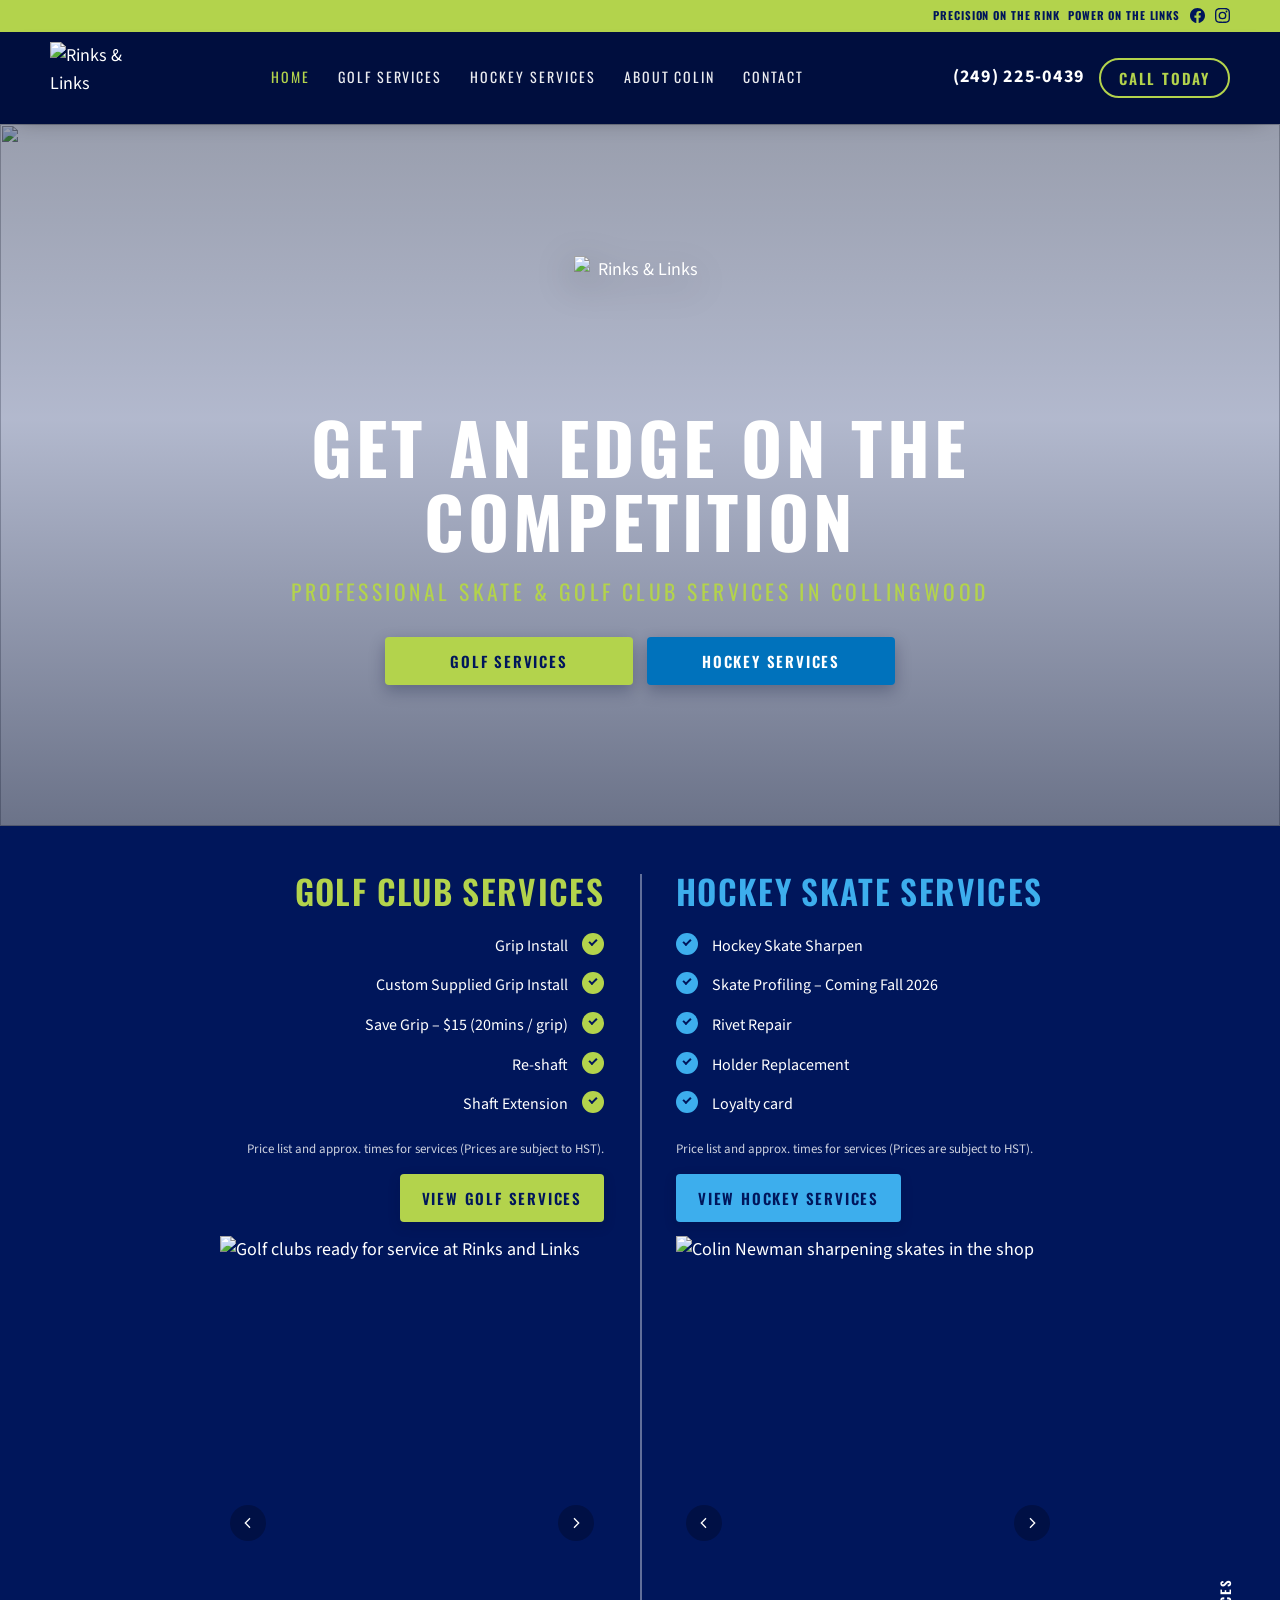
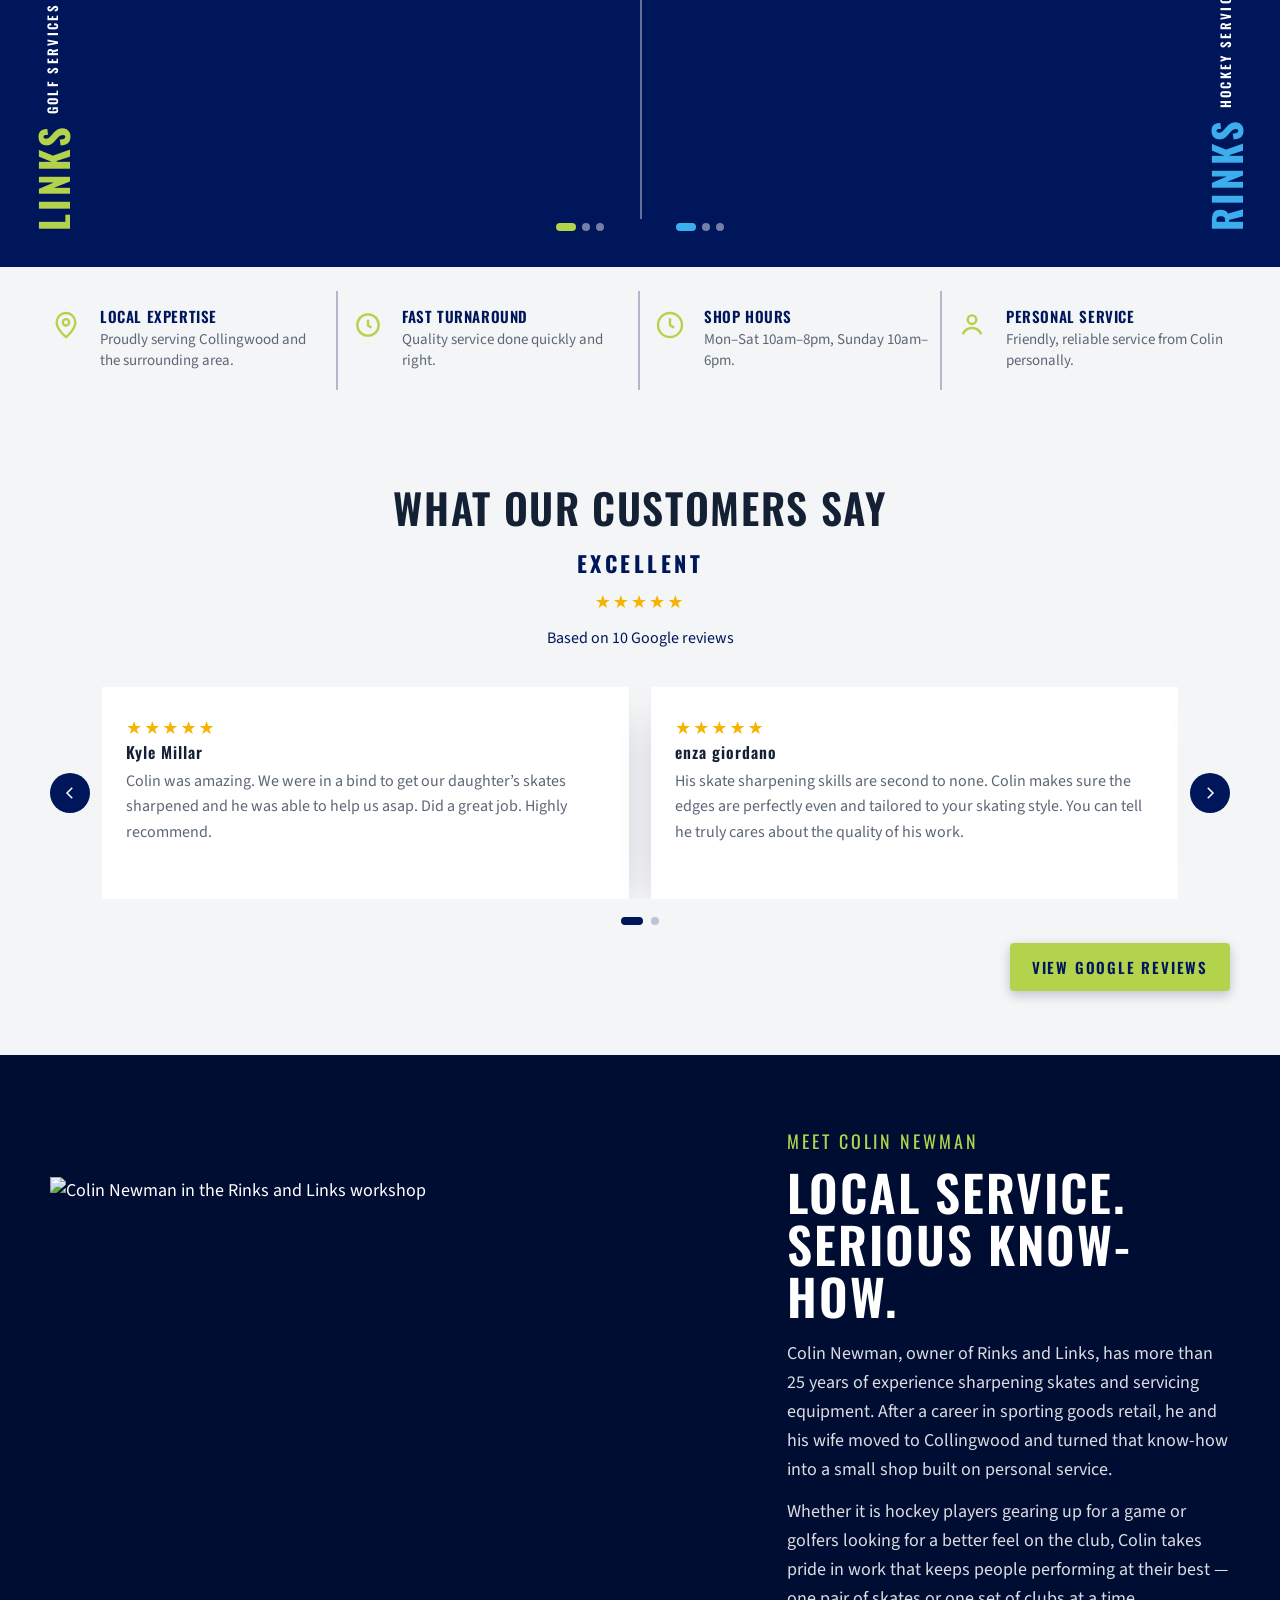
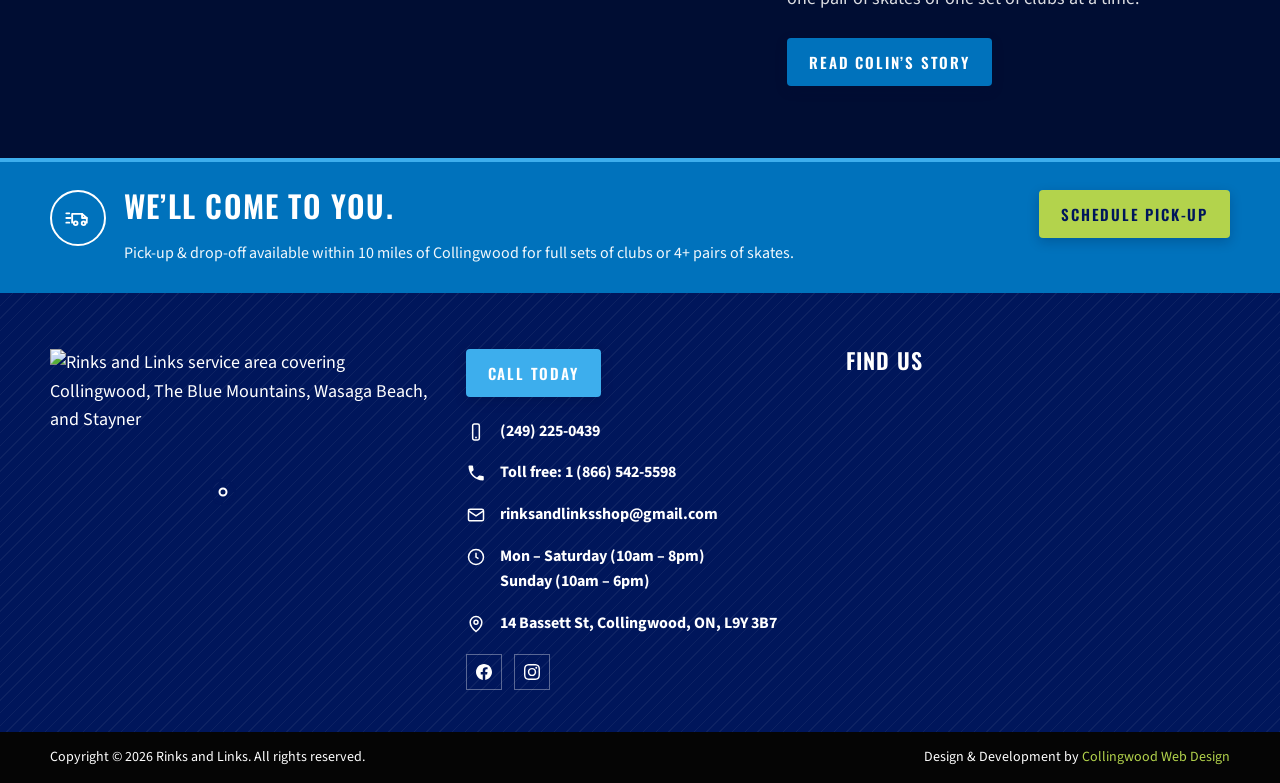
==== index.html @ 0fea04ef "Update the client preview with the latest HOME, services, and footer work. Co-authored-by: Cursor <c" ====
<!DOCTYPE html>
<html lang="en-CA">
<head>
  <meta charset="utf-8" />
  <meta name="viewport" content="width=device-width, initial-scale=1" />
  <title>Rinks &amp; Links | Skate sharpening &amp; golf club services in Collingwood</title>
  <meta name="description" content="Professional skate sharpening and golf club services in Collingwood. Grip installs, shaft work, rivet repair, and convenient pick-up and drop-off." />
  <link rel="icon" href="https://media.cwd-cdn.com/rinks-and-links-shop/images/favicon.jpg" type="image/jpeg" />
  <link rel="preconnect" href="https://fonts.googleapis.com" />
  <link rel="preconnect" href="https://fonts.gstatic.com" crossorigin />
  <link rel="preconnect" href="https://media.cwd-cdn.com" crossorigin />
  <link href="https://fonts.googleapis.com/css2?family=Oswald:wght@500;600;700&family=Source+Sans+3:wght@400;600;700&display=swap" rel="stylesheet" />
  <link rel="stylesheet" href="css/styles.css" />
  <meta property="og:title" content="Rinks &amp; Links | Collingwood" />
  <meta property="og:description" content="Get an edge on the competition. Professional skate and golf club services in Collingwood." />
  <meta property="og:image" content="https://media.cwd-cdn.com/rinks-and-links-shop/images/hero-summer.jpg" />
</head>
<body>
  <a class="skip" href="#main">Skip to content</a>
  <div class="topbar">
    <div class="wrap topbar-inner">
      <p class="topbar-tag">Precision on the rink <em>Power on the links</em></p>
      <nav class="topbar-social" aria-label="Social">
        <a href="https://www.facebook.com/rinksandlinksshop" target="_blank" rel="noopener" aria-label="Facebook">
          <svg viewBox="0 0 16 16" aria-hidden="true"><path fill="currentColor" d="M16 8.049C16 3.603 12.418 0 8 0S0 3.603 0 8.049c0 4.017 2.926 7.347 6.75 7.951v-5.625h-2.03V8.05H6.75V6.275c0-2.017 1.195-3.131 3.022-3.131.875 0 1.791.157 1.791.157v1.98h-1.009c-.993 0-1.303.621-1.303 1.258v1.51h2.218l-.354 2.326H9.25V16c3.824-.604 6.75-3.934 6.75-7.951z"/></svg>
        </a>
        <a href="https://www.instagram.com/rinksandlinks/" target="_blank" rel="noopener" aria-label="Instagram">
          <svg viewBox="0 0 16 16" aria-hidden="true"><path fill="currentColor" d="M8 0C5.829 0 5.556.01 4.703.048 3.85.088 3.269.222 2.76.42a3.9 3.9 0 0 0-1.417.923A3.9 3.9 0 0 0 .42 2.76C.222 3.268.087 3.85.048 4.7.01 5.555 0 5.827 0 8.001c0 2.172.01 2.444.048 3.297.04.852.174 1.433.372 1.941.205.526.478.972.923 1.417.444.445.89.719 1.416.923.508.198 1.09.333 1.942.372C5.555 15.99 5.827 16 8 16s2.444-.01 3.298-.048c.851-.04 1.434-.174 1.943-.372a3.9 3.9 0 0 0 1.416-.923c.445-.445.718-.891.923-1.417.197-.508.332-1.09.372-1.942C15.99 10.445 16 10.173 16 8s-.01-2.445-.048-3.299c-.04-.851-.175-1.433-.372-1.941a3.9 3.9 0 0 0-.923-1.417A3.9 3.9 0 0 0 13.24.42c-.51-.198-1.092-.333-1.943-.372C10.443.01 10.172 0 7.998 0zm-.717 1.442h.718c2.136 0 2.389.007 3.232.046.78.035 1.204.166 1.486.275.373.145.64.319.92.599s.453.546.598.92c.11.281.24.705.275 1.485.039.843.047 1.096.047 3.231s-.008 2.389-.047 3.232c-.035.78-.166 1.203-.275 1.485a2.5 2.5 0 0 1-.599.919c-.28.28-.546.453-.92.598-.28.11-.704.24-1.485.276-.843.038-1.096.047-3.232.047s-2.39-.009-3.233-.047c-.78-.036-1.203-.166-1.485-.276a2.5 2.5 0 0 1-.92-.598 2.5 2.5 0 0 1-.6-.92c-.109-.281-.24-.705-.275-1.485-.038-.843-.046-1.096-.046-3.233s.008-2.388.046-3.231c.036-.78.166-1.204.276-1.486.145-.373.319-.64.599-.92s.546-.453.92-.598c.282-.11.705-.24 1.485-.276.738-.034 1.024-.044 2.515-.045zm4.988 1.328a.96.96 0 1 0 0 1.92.96.96 0 0 0 0-1.92m-4.27 1.122a4.109 4.109 0 1 0 0 8.217 4.109 4.109 0 1 0 0-8.217m0 1.441a2.667 2.667 0 1 1 0 5.334 2.667 2.667 0 0 1 0-5.334"/></svg>
        </a>
      </nav>
    </div>
  </div>

  <header class="site">
    <div class="wrap bar">
      <a class="brand" href="index.html" aria-label="Rinks and Links home">
        <img src="https://media.cwd-cdn.com/rinks-and-links-shop/images/logo-355.png" width="72" height="72" alt="Rinks &amp; Links" />
      </a>
      <button class="nav-toggle" type="button" aria-expanded="false" aria-controls="site-nav">Menu</button>
      <nav class="main" id="site-nav" aria-label="Main">
        <a href="index.html" aria-current="page">Home</a>
        <a href="links.html">Golf Services</a>
        <a href="rinks.html">Hockey Services</a>
        <a href="#about">About Colin</a>
        <a href="#contact">Contact</a>
      </nav>
      <div class="header-cta">
        <a class="phone" href="tel:+12492250439">(249) 225-0439</a>
        <a class="btn btn-lime" href="tel:+12492250439">Call Today</a>
      </div>
    </div>
  </header>

  <main id="main">
    <section class="hero hero--center">
      <img class="hero__bg" src="https://media.cwd-cdn.com/rinks-and-links-shop/images/hero-summer.jpg" alt="" width="1920" height="1080" fetchpriority="high" />
      <div class="hero__shade"></div>
      <div class="hero__content">
        <img class="hero__logo" src="https://media.cwd-cdn.com/rinks-and-links-shop/images/logo-355.png" width="132" height="132" alt="Rinks &amp; Links" />
        <h1>Get an edge on the competition</h1>
        <p class="hero__sub">Professional skate &amp; golf club services in Collingwood</p>
        <div class="hero__actions">
          <a class="btn btn-lime" href="links.html">Golf Services</a>
          <a class="btn btn-blue" href="rinks.html">Hockey Services</a>
        </div>
      </div>
    </section>

    <section class="split" aria-label="Services">
      <article class="split__panel split__panel--links">
        <p class="split__vert">
          <span class="split__vert-main">Links</span>
          <span class="split__vert-sub">Golf services</span>
        </p>
        <div class="split__copy">
          <h2>Golf club services</h2>
          <ul class="split__list">
            <li>Grip Install</li>
            <li>Custom Supplied Grip Install</li>
            <li>Save Grip – $15 (20mins / grip)</li>
            <li>Re-shaft</li>
            <li>Shaft Extension</li>
          </ul>
        </div>
        <p class="split__note">Price list and approx. times for services (Prices are subject to HST).</p>
        <a class="btn btn-lime" href="links.html">View Golf Services</a>
        <div class="split__photo photo-carousel" data-photo-carousel>
          <div class="photo-carousel__viewport">
            <div class="photo-carousel__track">
              <img src="https://media.cwd-cdn.com/rinks-and-links-shop/images/golf.jpg" width="800" height="1200" alt="Golf clubs ready for service at Rinks and Links" />
              <img src="https://media.cwd-cdn.com/rinks-and-links-shop/images/golf-2.jpg" width="800" height="1200" alt="Golf club work in the Collingwood shop" />
              <img src="https://media.cwd-cdn.com/rinks-and-links-shop/images/grips.jpg" width="800" height="1200" alt="Golf club grips ready for install" />
            </div>
            <button class="photo-carousel__nav photo-carousel__nav--prev" type="button" aria-label="Previous golf photo">
              <svg viewBox="0 0 24 24" fill="none" stroke="currentColor" stroke-width="2" aria-hidden="true"><path d="M15 5 8 12l7 7"/></svg>
            </button>
            <button class="photo-carousel__nav photo-carousel__nav--next" type="button" aria-label="Next golf photo">
              <svg viewBox="0 0 24 24" fill="none" stroke="currentColor" stroke-width="2" aria-hidden="true"><path d="m9 5 7 7-7 7"/></svg>
            </button>
          </div>
          <div class="photo-carousel__dots"></div>
        </div>
      </article>
      <article class="split__panel split__panel--rinks">
        <p class="split__vert">
          <span class="split__vert-main">Rinks</span>
          <span class="split__vert-sub">Hockey services</span>
        </p>
        <div class="split__copy">
          <h2>Hockey skate services</h2>
          <ul class="split__list">
            <li>Hockey Skate Sharpen</li>
            <li>Skate Profiling – Coming Fall 2026</li>
            <li>Rivet Repair</li>
            <li>Holder Replacement</li>
            <li>Loyalty card</li>
          </ul>
        </div>
        <p class="split__note">Price list and approx. times for services (Prices are subject to HST).</p>
        <a class="btn btn-sky" href="rinks.html">View Hockey Services</a>
        <div class="split__photo photo-carousel photo-carousel--rinks" data-photo-carousel>
          <div class="photo-carousel__viewport">
            <div class="photo-carousel__track">
              <img src="https://media.cwd-cdn.com/rinks-and-links-shop/images/colin.jpg" width="800" height="1200" alt="Colin Newman sharpening skates in the shop" />
              <img src="https://media.cwd-cdn.com/rinks-and-links-shop/images/skate.jpg" width="800" height="1200" alt="Hockey skate ready for sharpening" />
              <img src="https://media.cwd-cdn.com/rinks-and-links-shop/images/loyalty.jpg" width="800" height="1200" alt="Hockey service at Rinks and Links in Collingwood" />
            </div>
            <button class="photo-carousel__nav photo-carousel__nav--prev" type="button" aria-label="Previous hockey photo">
              <svg viewBox="0 0 24 24" fill="none" stroke="currentColor" stroke-width="2" aria-hidden="true"><path d="M15 5 8 12l7 7"/></svg>
            </button>
            <button class="photo-carousel__nav photo-carousel__nav--next" type="button" aria-label="Next hockey photo">
              <svg viewBox="0 0 24 24" fill="none" stroke="currentColor" stroke-width="2" aria-hidden="true"><path d="m9 5 7 7-7 7"/></svg>
            </button>
          </div>
          <div class="photo-carousel__dots"></div>
        </div>
      </article>
    </section>

    <section class="features" aria-label="Why Rinks and Links">
      <div class="wrap grid">
        <article class="feature">
          <svg viewBox="0 0 24 24" fill="none" stroke="currentColor" stroke-width="1.8" aria-hidden="true"><path d="M12 21s7-5.4 7-11a7 7 0 1 0-14 0c0 5.6 7 11 7 11z"/><circle cx="12" cy="10" r="2.4"/></svg>
          <div>
            <h3>Local expertise</h3>
            <p>Proudly serving Collingwood and the surrounding area.</p>
          </div>
        </article>
        <article class="feature">
          <svg viewBox="0 0 24 24" fill="none" stroke="currentColor" stroke-width="1.8" aria-hidden="true"><circle cx="12" cy="12" r="8"/><path d="M12 8v4.4l2.6 1.6"/></svg>
          <div>
            <h3>Fast turnaround</h3>
            <p>Quality service done quickly and right.</p>
          </div>
        </article>
        <article class="feature">
          <svg viewBox="0 0 24 24" fill="none" stroke="currentColor" stroke-width="1.8" aria-hidden="true"><circle cx="12" cy="12" r="9"/><path d="M12 7v5l3 2"/></svg>
          <div>
            <h3>Shop hours</h3>
            <p>Mon–Sat 10am–8pm, Sunday 10am–6pm.</p>
          </div>
        </article>
        <article class="feature">
          <svg viewBox="0 0 24 24" fill="none" stroke="currentColor" stroke-width="1.8" aria-hidden="true"><circle cx="12" cy="8" r="3.2"/><path d="M5 19c1.4-3.2 3.9-4.8 7-4.8S17.6 15.8 19 19"/></svg>
          <div>
            <h3>Personal service</h3>
            <p>Friendly, reliable service from Colin personally.</p>
          </div>
        </article>
      </div>
    </section>

    <section class="reviews" aria-labelledby="reviews-title">
      <div class="wrap">
        <h2 id="reviews-title">What our customers say</h2>
        <div class="review-summary">
          <strong>Excellent</strong>
          <div class="stars" aria-label="5 stars">★★★★★</div>
          <p>Based on 10 Google reviews</p>
        </div>
        <div class="reviews-carousel" data-reviews>
          <button class="reviews-nav reviews-nav--prev" type="button" aria-label="Previous reviews">
            <svg viewBox="0 0 24 24" fill="none" stroke="currentColor" stroke-width="2" aria-hidden="true"><path d="M15 5 8 12l7 7"/></svg>
          </button>
          <div class="reviews-viewport">
            <div class="reviews-track">
              <article class="review-card">
                <div class="stars">★★★★★</div>
                <h3>Kyle Millar</h3>
                <p>Colin was amazing. We were in a bind to get our daughter’s skates sharpened and he was able to help us asap. Did a great job. Highly recommend.</p>
              </article>
              <article class="review-card">
                <div class="stars">★★★★★</div>
                <h3>enza giordano</h3>
                <p>His skate sharpening skills are second to none. Colin makes sure the edges are perfectly even and tailored to your skating style. You can tell he truly cares about the quality of his work.</p>
              </article>
              <article class="review-card">
                <div class="stars">★★★★★</div>
                <h3>J Francisco</h3>
                <p>My skates felt weird after getting them sharpened at another place so I came here and they fixed everything. Highly recommend!</p>
              </article>
              <article class="review-card">
                <div class="stars">★★★★★</div>
                <h3>Michael Nederend</h3>
                <p>Friendly, accommodating, and excellent service! Quick turnaround on installing new iron grips—super impressed with the professionalism and attention to detail. I won’t be going to Golf Town for my golf service needs anymore!</p>
              </article>
            </div>
          </div>
          <button class="reviews-nav reviews-nav--next" type="button" aria-label="Next reviews">
            <svg viewBox="0 0 24 24" fill="none" stroke="currentColor" stroke-width="2" aria-hidden="true"><path d="m9 5 7 7-7 7"/></svg>
          </button>
        </div>
        <div class="reviews-dots" data-reviews-dots></div>
        <div class="reviews-foot">
          <a class="btn btn-lime" href="https://www.google.com/maps/search/?api=1&amp;query=Rinks+and+Links+14+Bassett+St+Collingwood" target="_blank" rel="noopener">View Google reviews</a>
        </div>
      </div>
    </section>

    <section class="about" id="about">
      <div class="wrap about-grid">
        <img src="https://media.cwd-cdn.com/rinks-and-links-shop/images/colin-shop.jpg" width="1280" height="854" alt="Colin Newman in the Rinks and Links workshop" />
        <div>
          <p class="kicker">Meet Colin Newman</p>
          <h2>Local service. Serious know-how.</h2>
          <p>Colin Newman, owner of Rinks and Links, has more than 25 years of experience sharpening skates and servicing equipment. After a career in sporting goods retail, he and his wife moved to Collingwood and turned that know-how into a small shop built on personal service.</p>
          <p>Whether it is hockey players gearing up for a game or golfers looking for a better feel on the club, Colin takes pride in work that keeps people performing at their best — one pair of skates or one set of clubs at a time.</p>
          <a class="btn btn-blue btn-hover-lime" href="https://enterprisecentre.ca/from-passion-to-pro-service-meet-colin-newman-of-rinks-and-links/" target="_blank" rel="noopener">Read Colin’s story</a>
        </div>
      </div>
    </section>

    <section class="pickup">
      <div class="wrap row">
        <div class="pickup-main">
          <span class="pickup-icon" aria-hidden="true">
            <svg viewBox="0 0 24 24" fill="none" stroke="currentColor" stroke-width="1.6" stroke-linecap="round" stroke-linejoin="round">
              <path d="M2 8h2.5M2 12h3.5M2 16h2.5"/>
              <path d="M7 16V8.5h8.5L19.5 12v4H18"/>
              <path d="M15.5 8.5V12H19.5"/>
              <circle cx="10" cy="16.5" r="1.6"/>
              <circle cx="16.8" cy="16.5" r="1.6"/>
            </svg>
          </span>
          <div class="pickup-copy">
            <h2>We’ll come to you.</h2>
            <p>Pick-up &amp; drop-off available within 10 miles of Collingwood for full sets of clubs or 4+ pairs of skates.</p>
          </div>
        </div>
        <a class="btn btn-lime" href="mailto:rinksandlinksshop@gmail.com?subject=Schedule%20pick-up">Schedule pick-up</a>
      </div>
    </section>
  </main>

  <footer class="site" id="contact">
    <div class="wrap footer-grid">
      <div class="footer-map-art">
        <img src="https://media.cwd-cdn.com/rinks-and-links-shop/images/map.jpg" width="980" height="848" alt="Rinks and Links service area covering Collingwood, The Blue Mountains, Wasaga Beach, and Stayner" />
        <span class="map-hotspot" title="Collingwood">
          <span class="map-hotspot__pin"></span>
        </span>
      </div>
      <div class="footer-contact">
        <a class="btn btn-sky footer-call" href="tel:+12492250439">Call Today</a>
        <ul class="contact-list">
          <li>
            <svg viewBox="0 0 24 24" fill="none" stroke="currentColor" stroke-width="1.8" aria-hidden="true"><rect x="8" y="2.5" width="8" height="19" rx="2"/><path d="M11 18.5h2"/></svg>
            <a href="tel:+12492250439">(249) 225-0439</a>
          </li>
          <li>
            <svg viewBox="0 0 24 24" fill="currentColor" aria-hidden="true"><path d="M6.6 10.8c1.4 2.8 3.8 5.1 6.6 6.6l2.2-2.2c.3-.3.7-.4 1.1-.2 1.2.4 2.5.6 3.8.6.6 0 1 .4 1 1V20c0 .6-.4 1-1 1C10.6 21 3 13.4 3 4c0-.6.4-1 1-1h3.5c.6 0 1 .4 1 1 0 1.3.2 2.6.6 3.8.1.4 0 .8-.3 1.1L6.6 10.8z"/></svg>
            <a href="tel:+18665425598">Toll free: 1 (866) 542-5598</a>
          </li>
          <li>
            <svg viewBox="0 0 24 24" fill="none" stroke="currentColor" stroke-width="1.8" aria-hidden="true"><rect x="3" y="5" width="18" height="14" rx="2"/><path d="m3 7 9 6 9-6"/></svg>
            <a href="mailto:rinksandlinksshop@gmail.com">rinksandlinksshop@gmail.com</a>
          </li>
          <li>
            <svg viewBox="0 0 24 24" fill="none" stroke="currentColor" stroke-width="1.8" aria-hidden="true"><circle cx="12" cy="12" r="9"/><path d="M12 7v5l3 2"/></svg>
            <span>Mon – Saturday (10am – 8pm)<br />Sunday (10am – 6pm)</span>
          </li>
          <li>
            <svg viewBox="0 0 24 24" fill="none" stroke="currentColor" stroke-width="1.8" aria-hidden="true"><path d="M12 21s7-5.4 7-11a7 7 0 1 0-14 0c0 5.6 7 11 7 11z"/><circle cx="12" cy="10" r="2.4"/></svg>
            <a href="https://maps.google.com/?q=Rinks+and+Links+Shop+14+Bassett+St+Collingwood" target="_blank" rel="noopener">14 Bassett St, Collingwood, ON, L9Y 3B7</a>
          </li>
        </ul>
        <nav class="social" aria-label="Social">
          <a href="https://www.facebook.com/rinksandlinksshop" target="_blank" rel="noopener" aria-label="Facebook">
            <svg viewBox="0 0 16 16" aria-hidden="true"><path fill="currentColor" d="M16 8.049C16 3.603 12.418 0 8 0S0 3.603 0 8.049c0 4.017 2.926 7.347 6.75 7.951v-5.625h-2.03V8.05H6.75V6.275c0-2.017 1.195-3.131 3.022-3.131.875 0 1.791.157 1.791.157v1.98h-1.009c-.993 0-1.303.621-1.303 1.258v1.51h2.218l-.354 2.326H9.25V16c3.824-.604 6.75-3.934 6.75-7.951z"/></svg>
          </a>
          <a href="https://www.instagram.com/rinksandlinks/" target="_blank" rel="noopener" aria-label="Instagram">
            <svg viewBox="0 0 16 16" aria-hidden="true"><path fill="currentColor" d="M8 0C5.829 0 5.556.01 4.703.048 3.85.088 3.269.222 2.76.42a3.9 3.9 0 0 0-1.417.923A3.9 3.9 0 0 0 .42 2.76C.222 3.268.087 3.85.048 4.7.01 5.555 0 5.827 0 8.001c0 2.172.01 2.444.048 3.297.04.852.174 1.433.372 1.941.205.526.478.972.923 1.417.444.445.89.719 1.416.923.508.198 1.09.333 1.942.372C5.555 15.99 5.827 16 8 16s2.444-.01 3.298-.048c.851-.04 1.434-.174 1.943-.372a3.9 3.9 0 0 0 1.416-.923c.445-.445.718-.891.923-1.417.197-.508.332-1.09.372-1.942C15.99 10.445 16 10.173 16 8s-.01-2.445-.048-3.299c-.04-.851-.175-1.433-.372-1.941a3.9 3.9 0 0 0-.923-1.417A3.9 3.9 0 0 0 13.24.42c-.51-.198-1.092-.333-1.943-.372C10.443.01 10.172 0 7.998 0zm-.717 1.442h.718c2.136 0 2.389.007 3.232.046.78.035 1.204.166 1.486.275.373.145.64.319.92.599s.453.546.598.92c.11.281.24.705.275 1.485.039.843.047 1.096.047 3.231s-.008 2.389-.047 3.232c-.035.78-.166 1.203-.275 1.485a2.5 2.5 0 0 1-.599.919c-.28.28-.546.453-.92.598-.28.11-.704.24-1.485.276-.843.038-1.096.047-3.232.047s-2.39-.009-3.233-.047c-.78-.036-1.203-.166-1.485-.276a2.5 2.5 0 0 1-.92-.598 2.5 2.5 0 0 1-.6-.92c-.109-.281-.24-.705-.275-1.485-.038-.843-.046-1.096-.046-3.233s.008-2.388.046-3.231c.036-.78.166-1.204.276-1.486.145-.373.319-.64.599-.92s.546-.453.92-.598c.282-.11.705-.24 1.485-.276.738-.034 1.024-.044 2.515-.045zm4.988 1.328a.96.96 0 1 0 0 1.92.96.96 0 0 0 0-1.92m-4.27 1.122a4.109 4.109 0 1 0 0 8.217 4.109 4.109 0 1 0 0-8.217m0 1.441a2.667 2.667 0 1 1 0 5.334 2.667 2.667 0 0 1 0-5.334"/></svg>
          </a>
        </nav>
      </div>
      <div class="footer-find">
        <h2>Find us</h2>
        <div class="map-embed">
          <iframe title="Rinks and Links Shop on Google Maps" src="https://www.google.com/maps/embed?pb=!1m18!1m12!1m3!1d2846.78451360792!2d-80.23520698780409!3d44.4785895709544!2m3!1f0!2f0!3f0!3m2!1i1024!2i768!4f13.1!3m3!1m2!1s0x882a7bd5abd0f547%3A0x44c9ddd5d171dae6!2sRinks%20and%20Links%20Shop!5e0!3m2!1sen!2sus!4v1787244698836!5m2!1sen!2sus" allowfullscreen="" loading="lazy" referrerpolicy="strict-origin-when-cross-origin"></iframe>
        </div>
      </div>
    </div>
    <div class="legal">
      <div class="wrap">
        <p>Copyright © 2026 Rinks and Links. All rights reserved.</p>
        <p>Design &amp; Development by <a href="https://www.collingwoodwebdesign.com/" target="_blank" rel="noopener">Collingwood Web Design</a></p>
      </div>
    </div>
  </footer>
  <script src="js/main.js"></script>
</body>
</html>
---- css/styles.css ----
:root {
  --navy: #00165b;
  --navy-deep: #000d33;
  --lime: #b3d34c;
  --lime-dark: #8fb02e;
  --blue: #0072bc;
  --blue-deep: #005a96;
  --sky: #3daeed;
  --white: #ffffff;
  --ink: #142033;
  --muted: #5c6775;
  --paper: #f3f5f7;
  --line: rgba(255, 255, 255, 0.14);
  --gold: #f5b400;
  --font-display: "Oswald", system-ui, sans-serif;
  --font-body: "Source Sans 3", "Open Sans", system-ui, sans-serif;
  --maxw: 1180px;
  --cdn: https://media.cwd-cdn.com/rinks-and-links-shop/images;
  --header-h: 92px;
  --shadow: 0 14px 40px -18px rgba(0, 13, 51, 0.35);
}

*,
*::before,
*::after {
  box-sizing: border-box;
}

html {
  scroll-behavior: smooth;
  -webkit-text-size-adjust: 100%;
}

body {
  margin: 0;
  color: var(--ink);
  background: var(--white);
  font-family: var(--font-body);
  font-size: 18px;
  line-height: 1.6;
  -webkit-font-smoothing: antialiased;
}

img {
  max-width: 100%;
  height: auto;
  display: block;
}

a {
  color: var(--blue);
}

h1,
h2,
h3 {
  font-family: var(--font-display);
  font-weight: 600;
  letter-spacing: 0.04em;
  line-height: 1.05;
  margin: 0;
  text-transform: uppercase;
}

p {
  margin: 0;
}

.wrap {
  width: min(var(--maxw), calc(100% - 40px));
  margin-inline: auto;
}

.skip {
  position: absolute;
  left: -999px;
  top: 8px;
  background: var(--lime);
  color: var(--navy);
  padding: 8px 14px;
  z-index: 100;
}

.skip:focus {
  left: 8px;
}

/* Buttons */
.btn {
  display: inline-flex;
  align-items: center;
  justify-content: center;
  gap: 8px;
  min-height: 48px;
  padding: 12px 22px;
  border: 0;
  border-radius: 4px;
  box-shadow: 0 4px 12px rgba(0, 13, 51, 0.22);
  text-decoration: none;
  font-family: var(--font-display);
  font-size: 15px;
  font-weight: 600;
  letter-spacing: 0.12em;
  text-transform: uppercase;
  cursor: pointer;
  transition: transform 0.15s ease, filter 0.15s ease, background 0.15s ease, box-shadow 0.15s ease;
}

.btn:hover {
  transform: translateY(-1px);
  filter: brightness(1.05);
}

.btn-lime {
  background: var(--lime);
  color: var(--navy);
}

.btn-blue {
  background: var(--blue);
  color: var(--white);
}

.btn-navy {
  background: var(--navy);
  color: var(--white);
}

.btn-sky {
  background: var(--sky);
  color: var(--navy);
}

.btn-white {
  background: var(--white);
  color: var(--navy);
}

.btn-ghost {
  background: transparent;
  color: var(--white);
  border: 2px solid var(--white);
}

/* Top bar */
.topbar {
  background: var(--lime);
  padding: 7px 0;
}

.topbar-inner {
  display: flex;
  justify-content: flex-end;
  align-items: center;
  gap: 10px;
}

.topbar-tag {
  margin: 0;
  font-family: var(--font-display);
  font-size: 13px;
  font-weight: 700;
  letter-spacing: 0.16em;
  text-transform: uppercase;
  color: var(--navy);
}

.topbar-tag em {
  font-style: normal;
  color: var(--navy);
  margin-left: 0.4em;
}

.topbar-social {
  display: flex;
  align-items: center;
  gap: 10px;
}

.topbar-social a {
  display: flex;
  align-items: center;
  justify-content: center;
  color: var(--navy);
  line-height: 0;
}

.topbar-social svg {
  display: block;
  width: 15px;
  height: 15px;
}

.topbar-social a:hover {
  color: #002a72;
}

/* Header */
header.site {
  position: sticky;
  top: 0;
  z-index: 40;
  background: #000e3e;
  color: var(--white);
  box-shadow: 0 8px 24px -18px rgba(0, 0, 0, 0.6);
}

header.site .bar {
  display: grid;
  grid-template-columns: auto 1fr auto;
  align-items: center;
  gap: 20px;
  min-height: var(--header-h);
}

.brand {
  display: flex;
  align-items: center;
  gap: 10px;
  color: inherit;
  text-decoration: none;
}

.brand img {
  width: 72px;
  height: 72px;
  object-fit: contain;
}

nav.main {
  display: flex;
  justify-content: center;
  gap: 28px;
  flex-wrap: wrap;
}

nav.main a {
  color: rgba(255, 255, 255, 0.92);
  text-decoration: none;
  font-family: var(--font-display);
  font-size: 14px;
  letter-spacing: 0.14em;
  text-transform: uppercase;
}

nav.main a:hover,
nav.main a[aria-current="page"] {
  color: var(--lime);
}

.header-cta {
  display: flex;
  align-items: center;
  gap: 14px;
}

.header-cta .phone {
  color: var(--white);
  text-decoration: none;
  font-weight: 700;
  letter-spacing: 0.04em;
  white-space: nowrap;
}

.header-cta .btn {
  background: transparent;
  color: var(--lime);
  border: 2px solid var(--lime);
  border-radius: 999px;
  box-shadow: none;
  min-height: 0;
  padding: 6px 18px;
}

.header-cta .btn:hover {
  filter: none;
  background: transparent;
  color: var(--lime-dark);
  border-color: var(--lime-dark);
}

.nav-toggle {
  display: none;
  background: transparent;
  color: var(--white);
  border: 2px solid var(--white);
  border-radius: 999px;
  min-height: 0;
  padding: 6px 18px;
  font-family: var(--font-display);
  font-size: 15px;
  font-weight: 600;
  letter-spacing: 0.12em;
  text-transform: uppercase;
  cursor: pointer;
}

.nav-toggle:hover {
  color: var(--lime);
  border-color: var(--lime);
}

/* Hero */
.hero {
  position: relative;
  min-height: min(78vh, 760px);
  display: grid;
  place-items: center;
  overflow: hidden;
  color: var(--white);
  text-align: center;
  isolation: isolate;
}

.hero__bg {
  position: absolute;
  inset: 0;
  width: 100%;
  height: 100%;
  object-fit: cover;
  object-position: center 28%;
  z-index: -2;
}

.hero--center .hero__bg {
  object-position: center;
}

.hero__shade {
  position: absolute;
  inset: 0;
  z-index: -1;
  background:
    linear-gradient(180deg, rgba(0, 13, 51, 0.4) 0%, rgba(0, 22, 91, 0.3) 42%, rgba(0, 13, 51, 0.58) 100%);
}

.hero__content {
  padding: 56px 20px 64px;
  max-width: 920px;
}

.hero__logo {
  width: 132px;
  height: 132px;
  margin: 0 auto 22px;
  object-fit: contain;
  filter: drop-shadow(0 10px 18px rgba(0, 0, 0, 0.35));
}

.hero h1 {
  font-size: clamp(2.2rem, 6vw, 4.4rem);
  font-weight: 700;
  letter-spacing: 0.06em;
}

.hero__sub {
  margin: 16px 0 28px;
  color: var(--lime);
  font-family: var(--font-display);
  font-size: clamp(1rem, 2.2vw, 1.35rem);
  letter-spacing: 0.16em;
  text-transform: uppercase;
}

.hero__actions {
  display: grid;
  grid-template-columns: 1fr 1fr;
  gap: 14px;
  width: max-content;
  max-width: 100%;
  margin-inline: auto;
}

.hero__actions .btn {
  min-width: 15.5rem;
  justify-content: center;
  text-align: center;
  box-shadow: 0 6px 16px rgba(0, 13, 51, 0.28);
}

.hero--center .hero__logo,
.hero--center h1,
.hero--center .hero__sub,
.hero--center .hero__actions {
  animation: hero-fade-up 0.95s ease-out both;
}

.hero--center .hero__logo {
  animation-delay: 0.12s;
}

.hero--center h1 {
  animation-delay: 0.36s;
}

.hero--center .hero__sub {
  animation-delay: 0.56s;
}

.hero--center .hero__actions {
  animation-delay: 0.78s;
}

@keyframes hero-fade-up {
  from {
    opacity: 0;
    transform: translateY(18px);
  }
  to {
    opacity: 1;
    transform: translateY(0);
  }
}

@media (prefers-reduced-motion: reduce) {
  .hero--center .hero__logo,
  .hero--center h1,
  .hero--center .hero__sub,
  .hero--center .hero__actions {
    animation: none;
  }
}

.page-hero {
  min-height: 420px;
}

.page-hero h1 {
  font-size: clamp(2.4rem, 7vw, 4.8rem);
}

/* Features */
.features {
  background: var(--paper);
  color: var(--navy);
  padding: 42px 0;
}

.features .grid {
  display: grid;
  grid-template-columns: repeat(4, 1fr);
  gap: 28px;
}

.feature {
  display: grid;
  grid-template-columns: 36px 1fr;
  gap: 14px;
  align-items: start;
}

.feature svg {
  width: 32px;
  height: 32px;
  color: var(--lime);
}

.feature h3 {
  font-size: 15px;
  margin-bottom: 4px;
  color: var(--navy);
}

.feature p {
  color: var(--muted);
  font-size: 15px;
  line-height: 1.45;
}

@media (min-width: 981px) {
  .feature {
    position: relative;
  }

  .feature:not(:last-child)::after {
    content: "";
    position: absolute;
    top: -18px;
    bottom: -18px;
    right: -14px;
    width: 2px;
    background: rgba(0, 22, 91, 0.28);
  }
}

/* Split services */
.split {
  display: grid;
  grid-template-columns: 1fr 1fr;
  grid-template-rows: 1fr auto auto auto;
  overflow: hidden;
}

.split__panel {
  display: grid;
  grid-template-columns: auto minmax(0, 1fr);
  grid-template-rows: subgrid;
  grid-row: 1 / -1;
  align-items: start;
  gap: 14px 22px;
  padding: 48px 36px 36px;
  color: var(--white);
  min-width: 0;
  overflow: hidden;
}

.split__panel--links {
  background: var(--navy);
}

@media (min-width: 981px) {
  .split__panel--rinks {
    position: relative;
  }

  .split__panel--rinks::before {
    content: "";
    position: absolute;
    left: 0;
    top: 48px;
    bottom: 48px;
    width: 2px;
    background: rgba(255, 255, 255, 0.38);
  }

  .split__panel--links .split__copy,
  .split__panel--links .split__note {
    text-align: right;
  }

  .split__panel--links .split__list li {
    padding: 7px 36px 7px 0;
  }

  .split__panel--links .split__list li::before {
    left: auto;
    right: 0;
  }

  .split__panel--links .split__list li::after {
    left: auto;
    right: 7px;
  }

  .split__panel--links .photo-carousel__viewport,
  .split__panel--links .photo-carousel__dots {
    margin-inline: auto 0;
  }

  .split__panel--links .photo-carousel__dots {
    justify-content: flex-end;
  }
}

.split__panel--rinks {
  background: var(--navy);
  grid-template-columns: minmax(0, 1fr) auto;
}

.split__vert {
  grid-column: 1;
  grid-row: 1 / -1;
  display: flex;
  flex-direction: row;
  align-items: center;
  gap: 10px;
  writing-mode: vertical-rl;
  transform: rotate(180deg);
  font-family: var(--font-display);
  letter-spacing: 0.08em;
  line-height: 0.9;
  margin: 0;
  align-self: stretch;
}

.split__panel--rinks .split__vert {
  grid-column: 2;
}

.split__copy,
.split__note,
.split__panel .btn,
.split__photo {
  grid-column: 2;
}

.split__panel--rinks .split__copy,
.split__panel--rinks .split__note,
.split__panel--rinks .btn,
.split__panel--rinks .split__photo {
  grid-column: 1;
}

.split__copy {
  grid-row: 1;
  align-self: stretch;
  display: flex;
  flex-direction: column;
}

.split__note {
  grid-row: 2;
}

.split__panel .btn {
  grid-row: 3;
  justify-self: start;
}

@media (min-width: 981px) {
  .split__panel--links .btn {
    justify-self: end;
  }
}

.split__photo {
  grid-row: 4;
  width: 100%;
  min-width: 0;
  overflow: hidden;
  position: relative;
  display: flex;
  flex-direction: column;
  align-self: stretch;
  height: 100%;
}

.split__vert-main {
  font-size: clamp(3rem, 6vw, 5.4rem);
  font-weight: 700;
  text-transform: uppercase;
}

.split__vert-sub {
  font-size: 13px;
  font-weight: 600;
  letter-spacing: 0.18em;
  text-transform: uppercase;
  color: var(--white);
  white-space: nowrap;
}

.split__panel--links .split__vert-main {
  color: var(--lime);
}

.split__panel--rinks .split__vert-main {
  color: var(--sky);
}

.split__copy h2 {
  font-size: clamp(1.6rem, 3vw, 2.1rem);
  margin-bottom: 18px;
}

.split__panel--links .split__copy h2 {
  color: var(--lime);
}

.split__panel--rinks .split__copy h2 {
  color: var(--sky);
}

.split__list {
  list-style: none;
  margin: 0;
  padding: 0;
}

.split__list li {
  position: relative;
  padding: 7px 0 7px 36px;
  font-size: 16px;
}

.split__list li::before {
  content: "";
  position: absolute;
  left: 0;
  top: 6px;
  width: 22px;
  height: 22px;
  border: 0;
  border-radius: 50%;
  background: var(--lime);
}

.split__panel--rinks .split__list li::before {
  background: var(--sky);
}

.split__list li::after {
  content: "";
  position: absolute;
  left: 7px;
  top: 12px;
  width: 8px;
  height: 5px;
  border-left: 2.5px solid var(--navy);
  border-bottom: 2.5px solid var(--navy);
  transform: rotate(-45deg);
}

.split__note {
  font-size: 13px;
  opacity: 0.8;
  margin: 0;
}

.split__photo img {
  width: 100%;
  height: auto;
  object-fit: contain;
  display: block;
}

.photo-carousel {
  position: relative;
  min-width: 0;
  overflow: hidden;
  display: flex;
  flex-direction: column;
  flex: 1;
  height: 100%;
}

.photo-carousel__viewport {
  position: relative;
  overflow: hidden;
  width: 75%;
  margin-inline: 0 auto;
}

.photo-carousel__track {
  display: grid;
}

.photo-carousel__track img {
  grid-area: 1 / 1;
  width: 100%;
  height: auto;
  object-fit: contain;
  opacity: 0;
  visibility: hidden;
  pointer-events: none;
  transition: opacity 0.4s ease;
}

.photo-carousel__track img:not(.is-active) {
  position: absolute;
  inset: 0;
  height: 100%;
}

.photo-carousel__track img.is-active {
  opacity: 1;
  visibility: visible;
  pointer-events: auto;
  position: relative;
  z-index: 1;
}

.photo-carousel__nav {
  position: absolute;
  top: 50%;
  z-index: 2;
  width: 36px;
  height: 36px;
  margin: 0;
  padding: 0;
  border: 0;
  border-radius: 50%;
  background: rgba(0, 14, 62, 0.72);
  color: var(--white);
  display: grid;
  place-items: center;
  cursor: pointer;
  transform: translateY(-50%);
}

.photo-carousel__nav svg {
  width: 16px;
  height: 16px;
}

.photo-carousel__nav--prev {
  left: 10px;
}

.photo-carousel__nav--next {
  right: 10px;
}

.photo-carousel__nav:hover {
  background: var(--lime);
  color: var(--navy);
}

.photo-carousel--rinks .photo-carousel__nav:hover {
  background: var(--sky);
  color: var(--navy);
}

.photo-carousel__dots {
  position: static;
  display: flex;
  justify-content: flex-start;
  gap: 6px;
  margin-top: auto;
  padding-top: 12px;
  width: 75%;
}

.photo-carousel__dots button {
  width: 8px;
  height: 8px;
  padding: 0;
  border: 0;
  border-radius: 999px;
  background: rgba(255, 255, 255, 0.45);
  cursor: pointer;
}

.photo-carousel--rinks .photo-carousel__dots button[aria-current="true"] {
  background: var(--sky);
}

.photo-carousel__dots button[aria-current="true"] {
  width: 20px;
  background: var(--lime);
}

@media (prefers-reduced-motion: reduce) {
  .photo-carousel__track img {
    transition: none;
  }
}

/* Reviews */
.reviews {
  background: var(--paper);
  padding: 72px 0 64px;
}

.reviews h2 {
  text-align: center;
  font-size: clamp(1.8rem, 4vw, 2.6rem);
  margin-bottom: 16px;
}

.review-summary {
  text-align: center;
  display: flex;
  flex-direction: column;
  align-items: center;
  justify-content: center;
  gap: 8px;
  margin: 0 auto 36px;
  padding: 0;
  background: transparent;
  box-shadow: none;
}

.review-summary strong {
  font-family: var(--font-display);
  font-size: 22px;
  font-weight: 700;
  letter-spacing: 0.16em;
  text-transform: uppercase;
  color: var(--navy);
}

.review-summary p {
  color: var(--navy);
  font-size: 16px;
  max-width: 12rem;
}

.reviews-carousel {
  display: grid;
  grid-template-columns: 40px minmax(0, 1fr) 40px;
  align-items: center;
  gap: 12px;
}

.reviews-carousel:focus {
  outline: none;
}

.reviews-carousel:focus-visible {
  outline: 2px solid var(--lime);
  outline-offset: 4px;
}

.reviews-viewport {
  overflow: hidden;
}

.reviews-track {
  display: flex;
  gap: 22px;
  transition: transform 0.4s ease;
  will-change: transform;
}

.review-card {
  background: var(--white);
  padding: 28px 24px;
  box-shadow: var(--shadow);
  box-sizing: border-box;
}

.reviews-nav {
  width: 40px;
  height: 40px;
  border: 0;
  border-radius: 50%;
  background: var(--navy);
  color: var(--white);
  display: grid;
  place-items: center;
  cursor: pointer;
  padding: 0;
  box-shadow: var(--shadow);
}

.reviews-nav svg {
  width: 18px;
  height: 18px;
}

.reviews-nav:hover {
  background: var(--lime);
  color: var(--navy);
}

.reviews-dots {
  display: flex;
  justify-content: center;
  gap: 8px;
  margin-top: 18px;
}

.reviews-dots button {
  width: 8px;
  height: 8px;
  padding: 0;
  border: 0;
  border-radius: 999px;
  background: rgba(0, 22, 91, 0.22);
  cursor: pointer;
}

.reviews-dots button[aria-current="true"] {
  background: var(--navy);
  width: 22px;
}

@media (prefers-reduced-motion: reduce) {
  .reviews-track {
    transition: none;
  }
}

.stars {
  color: var(--gold);
  letter-spacing: 2px;
  font-size: 18px;
}

.review-card h3 {
  font-size: 16px;
  letter-spacing: 0.06em;
  margin-bottom: 8px;
  text-transform: none;
}

.review-card p {
  font-size: 16px;
  color: var(--muted);
}

.reviews-foot {
  display: flex;
  justify-content: flex-end;
  margin-top: 18px;
}

.reviews-foot .btn:hover {
  background: var(--navy-deep);
  color: var(--white);
  filter: none;
}

/* About */
.about {
  background: var(--navy-deep);
  color: var(--white);
  padding: 72px 0;
}

.about-grid {
  display: grid;
  grid-template-columns: 1.05fr 1fr;
  gap: 48px;
  align-items: center;
}

.about-grid img {
  width: 100%;
  height: 460px;
  object-fit: cover;
  object-position: center 20%;
}

.about h2 {
  font-size: clamp(2rem, 4.4vw, 3.1rem);
  margin-bottom: 18px;
}

.about .kicker {
  color: var(--lime);
  font-family: var(--font-display);
  letter-spacing: 0.16em;
  text-transform: uppercase;
  margin: 0 0 10px;
}

.about p {
  color: rgba(255, 255, 255, 0.86);
  margin-bottom: 14px;
}

.about .btn {
  margin-top: 10px;
}

/* Pickup CTA */
.pickup {
  background: var(--blue);
  color: var(--white);
  padding: 28px 0;
  border-top: 4px solid var(--sky);
}

.pickup .row {
  display: flex;
  align-items: center;
  justify-content: space-between;
  gap: 24px;
}

.pickup-main {
  display: flex;
  align-items: center;
  gap: 18px;
  min-width: 0;
}

.pickup-icon {
  flex-shrink: 0;
  width: 56px;
  height: 56px;
  display: grid;
  place-items: center;
  border: 2px solid var(--white);
  border-radius: 50%;
}

.pickup-icon svg {
  width: 28px;
  height: 28px;
}

.pickup h2 {
  font-size: clamp(1.45rem, 3vw, 1.9rem);
  margin-bottom: 4px;
}

.pickup p {
  max-width: 52rem;
  font-size: 16px;
  line-height: 1.45;
  opacity: 0.95;
}

.pickup .btn {
  flex-shrink: 0;
}

.pickup .btn:hover {
  background: var(--navy-deep);
  color: var(--white);
  filter: none;
}

@media (min-width: 761px) {
  .pickup .row {
    display: grid;
    grid-template-columns: auto minmax(0, 1fr) auto;
    grid-template-rows: auto auto;
    column-gap: 18px;
    row-gap: 4px;
    align-items: center;
  }

  .pickup-main,
  .pickup-copy {
    display: contents;
  }

  .pickup-icon {
    grid-column: 1;
    grid-row: 1 / -1;
  }

  .pickup h2 {
    grid-column: 2;
    grid-row: 1;
  }

  .pickup p {
    grid-column: 2;
    grid-row: 2;
  }

  .pickup .btn {
    grid-column: 3;
    grid-row: 1;
    justify-self: end;
  }
}

/* Inner service pages */
.service-page {
  padding: 56px 0 72px;
  background: var(--white);
}

.service-layout {
  display: grid;
  grid-template-columns: 1.15fr 0.85fr;
  gap: 48px;
  align-items: start;
}

.price-list {
  list-style: none;
  margin: 0;
  padding: 0;
}

.price-list li {
  display: grid;
  gap: 4px;
  padding: 18px 0;
  border-bottom: 1px solid #e4e8ee;
}

.price-list h3 {
  font-size: 20px;
  letter-spacing: 0.06em;
}

.price-list .meta {
  color: var(--blue);
  font-weight: 700;
}

.price-list p {
  color: var(--muted);
  font-size: 16px;
}

.side-card {
  background: var(--navy);
  color: var(--white);
  padding: 28px;
}

.side-card img {
  width: 100%;
  height: auto;
  object-fit: contain;
  margin-bottom: 0;
  display: block;
}

.side-card .photo-carousel {
  margin-bottom: 18px;
}

.side-card h2 {
  font-size: 22px;
  margin-bottom: 10px;
}

.side-card .btn {
  margin-top: 16px;
}

.notice {
  margin-top: 28px;
  padding: 16px 18px;
  background: var(--paper);
  font-size: 15px;
}

/* Footer */
footer.site {
  background-color: var(--navy);
  background-image: repeating-linear-gradient(
    -45deg,
    rgba(255, 255, 255, 0.05) 0 1px,
    transparent 1px 9px
  );
  color: var(--white);
  padding: 56px 0 0;
}

.footer-grid {
  display: grid;
  grid-template-columns: 1.1fr 1fr 1.1fr;
  gap: 32px;
  padding-bottom: 42px;
}

.footer-map-art {
  position: relative;
}

.footer-map-art img {
  width: 100%;
  height: auto;
  display: block;
}

.map-hotspot {
  position: absolute;
  left: 45%;
  top: 42%;
  width: 14px;
  height: 14px;
  transform: translate(-50%, -50%);
  pointer-events: none;
}

.map-hotspot__pin {
  position: absolute;
  left: 50%;
  top: 50%;
  z-index: 1;
  width: 9px;
  height: 9px;
  border-radius: 50%;
  background: var(--navy);
  border: 2px solid var(--white);
  box-shadow: 0 0 0 1px var(--navy);
  transform: translate(-50%, -50%);
}

.map-hotspot::before,
.map-hotspot::after {
  content: "";
  position: absolute;
  inset: -6px;
  border: 2px solid var(--navy);
  border-radius: 50%;
  animation: map-pulse 2.2s ease-out infinite;
}

.map-hotspot::after {
  animation-delay: 1.1s;
}

@keyframes map-pulse {
  0% {
    transform: scale(0.55);
    opacity: 0.7;
  }
  100% {
    transform: scale(2.6);
    opacity: 0;
  }
}

@media (prefers-reduced-motion: reduce) {
  .map-hotspot::before,
  .map-hotspot::after {
    animation: none;
    opacity: 0.35;
    transform: scale(1.4);
  }
}

footer.site h2 {
  font-size: 22px;
  margin-bottom: 16px;
}

.footer-call {
  color: var(--white);
  margin-bottom: 22px;
}

.footer-call:hover,
.btn-hover-lime:hover {
  background: var(--lime);
  color: var(--navy);
  filter: none;
}

.contact-list {
  list-style: none;
  margin: 0;
  padding: 0;
  display: grid;
  gap: 16px;
  font-size: 16px;
  font-weight: 700;
}

.contact-list li {
  display: grid;
  grid-template-columns: 22px 1fr;
  gap: 12px;
  align-items: start;
}

.contact-list svg {
  width: 20px;
  height: 20px;
  margin-top: 3px;
}

.contact-list a {
  color: var(--white);
  text-decoration: none;
}

.contact-list a:hover {
  color: var(--lime);
}

.social {
  display: flex;
  align-items: center;
  gap: 12px;
  margin-top: 18px;
}

.social a {
  width: 36px;
  height: 36px;
  display: flex;
  align-items: center;
  justify-content: center;
  flex-shrink: 0;
  line-height: 0;
  border: 1px solid rgba(255, 255, 255, 0.35);
  color: var(--white);
}

.social svg {
  display: block;
  width: 16px;
  height: 16px;
}

.social a:hover {
  background: var(--lime);
  color: var(--navy);
  border-color: var(--lime);
}

.map-embed iframe {
  width: 100%;
  height: 280px;
  border: 0;
  filter: grayscale(0.15);
}

.legal {
  background: #050505;
  padding: 14px 0;
  font-size: 14px;
}

.legal .wrap {
  display: flex;
  justify-content: space-between;
  gap: 12px;
  flex-wrap: wrap;
}

.legal a {
  color: var(--lime);
  text-decoration: none;
}

/* Responsive */
@media (max-width: 1100px) {
  .header-cta .phone {
    display: none;
  }

  nav.main {
    gap: 18px;
  }

  .footer-grid {
    grid-template-columns: repeat(4, 1fr);
  }

  .footer-map-art {
    grid-column: span 2;
  }

  .footer-contact {
    grid-column: span 2;
  }

  .footer-find {
    grid-column: 1 / -1;
  }

  .map-hotspot {
    top: 44%;
  }
}

@media (max-width: 980px) {
  header.site .bar {
    grid-template-columns: auto 1fr auto;
  }

  .features .grid,
  .about-grid,
  .split,
  .service-layout {
    grid-template-columns: 1fr;
  }

  .split {
    grid-template-rows: none;
  }

  .split__panel {
    grid-template-columns: auto 1fr;
    grid-template-rows: auto auto auto auto;
    grid-row: auto;
  }

  .split__panel--rinks {
    grid-template-columns: 1fr auto;
  }

  .about-grid img {
    height: 280px;
  }
}

@media (max-width: 760px) {
  .nav-toggle {
    display: inline-block;
    justify-self: end;
  }

  header.site .bar {
    grid-template-columns: auto 1fr;
  }

  nav.main {
    display: none;
    grid-column: 1 / -1;
    flex-direction: column;
    align-items: flex-start;
    gap: 14px;
    padding: 0 0 18px;
  }

  nav.main.is-open {
    display: flex;
  }

  .header-cta {
    display: none;
  }

  .hero {
    min-height: 560px;
  }

  .hero__actions {
    grid-template-columns: 1fr;
    width: min(15.5rem, 100%);
  }

  .footer-grid {
    grid-template-columns: 1fr;
  }

  .footer-map-art,
  .footer-contact,
  .footer-find {
    grid-column: auto;
  }

  .map-hotspot {
    top: 45%;
  }
}

  .split__vert,
  .split__vert-main {
    font-size: 2.4rem;
  }

  .pickup .row {
    flex-direction: column;
    align-items: flex-start;
  }

  .topbar-tag {
    font-size: 11px;
    letter-spacing: 0.08em;
  }
}
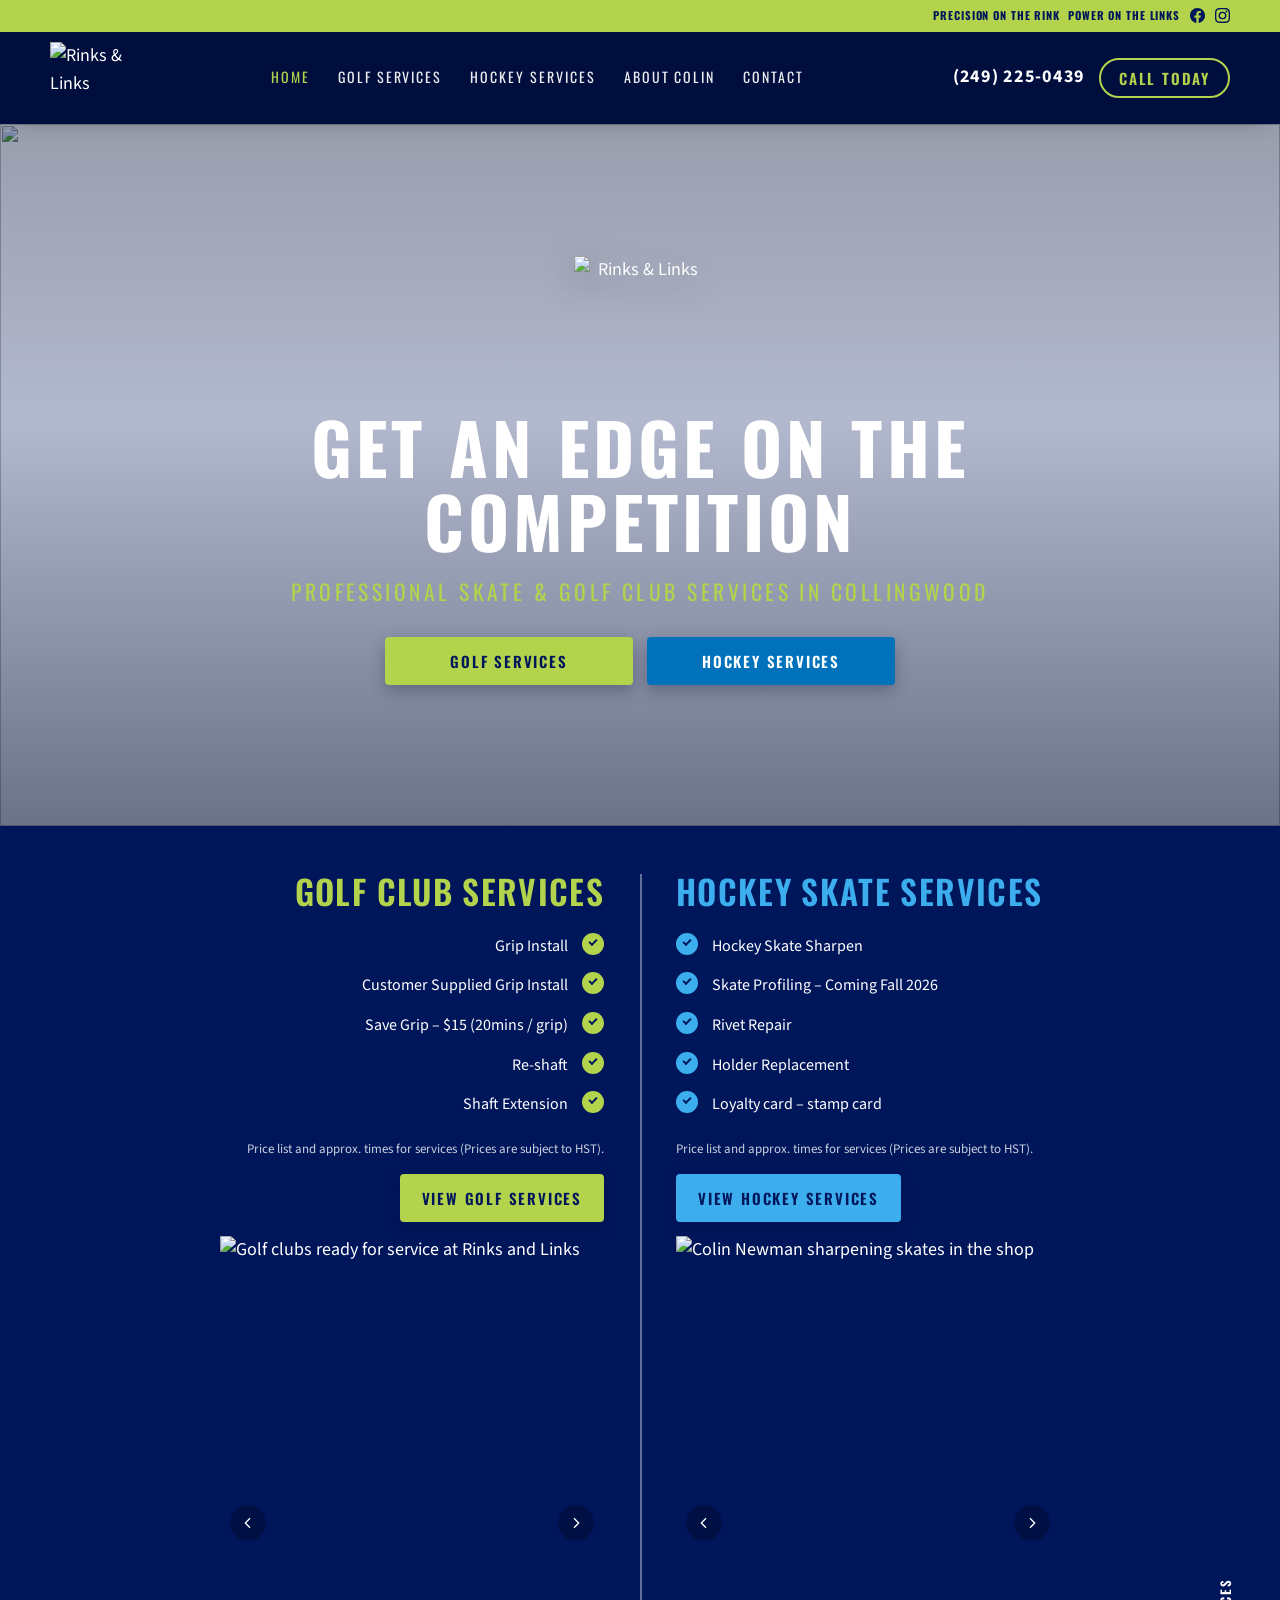
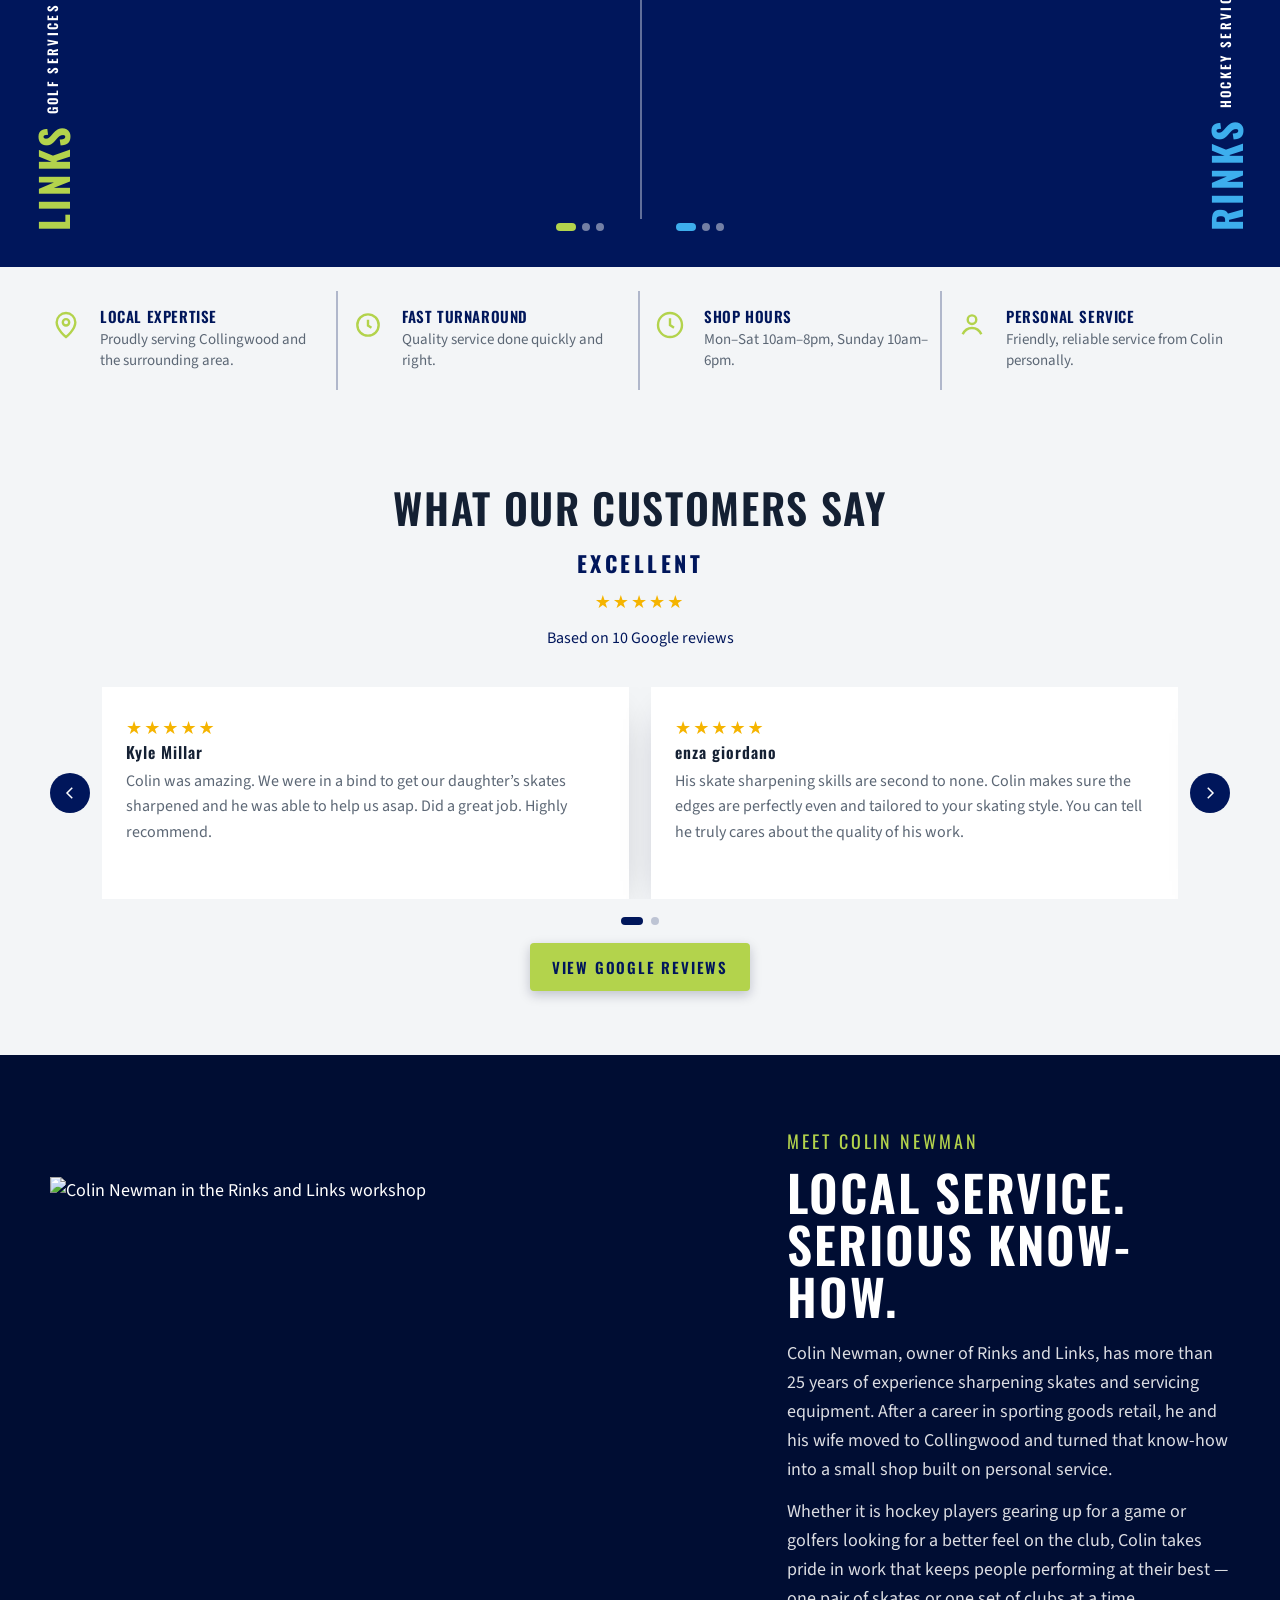
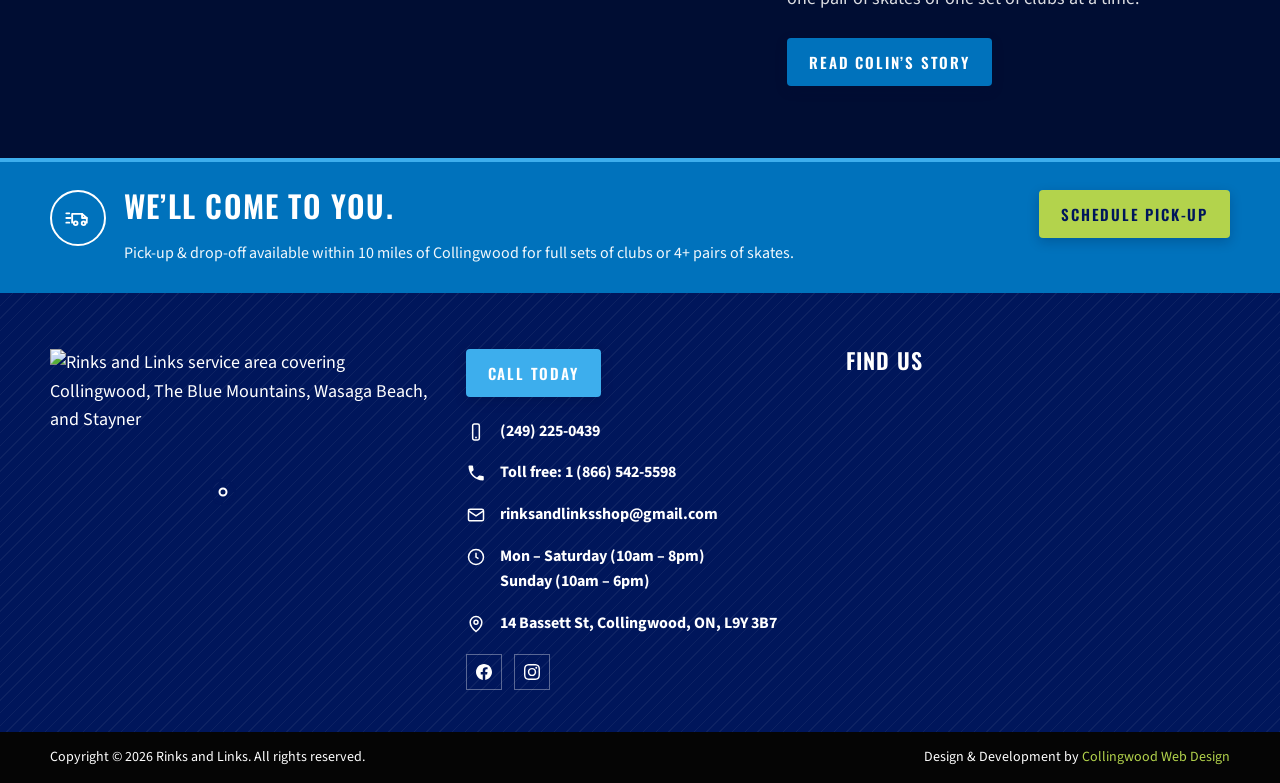
==== commit 850ffe5b: "Update preview with loyalty stamp-card wording and Customer Supplied Grip Install. Co-authored-by: C" ====
--- a/index.html
+++ b/index.html
@@ -76,7 +76,7 @@
           <h2>Golf club services</h2>
           <ul class="split__list">
             <li>Grip Install</li>
-            <li>Custom Supplied Grip Install</li>
+            <li>Customer Supplied Grip Install</li>
             <li>Save Grip – $15 (20mins / grip)</li>
             <li>Re-shaft</li>
             <li>Shaft Extension</li>
@@ -113,7 +113,7 @@
             <li>Skate Profiling – Coming Fall 2026</li>
             <li>Rivet Repair</li>
             <li>Holder Replacement</li>
-            <li>Loyalty card</li>
+            <li>Loyalty card – stamp card</li>
           </ul>
         </div>
         <p class="split__note">Price list and approx. times for services (Prices are subject to HST).</p>
--- a/css/styles.css
+++ b/css/styles.css
@@ -275,8 +275,8 @@
 .header-cta .btn:hover {
   filter: none;
   background: transparent;
-  color: var(--lime-dark);
-  border-color: var(--lime-dark);
+  color: var(--sky);
+  border-color: var(--sky);
 }
 
 .nav-toggle {
@@ -982,7 +982,7 @@
 
 .reviews-foot {
   display: flex;
-  justify-content: flex-end;
+  justify-content: center;
   margin-top: 18px;
 }
 
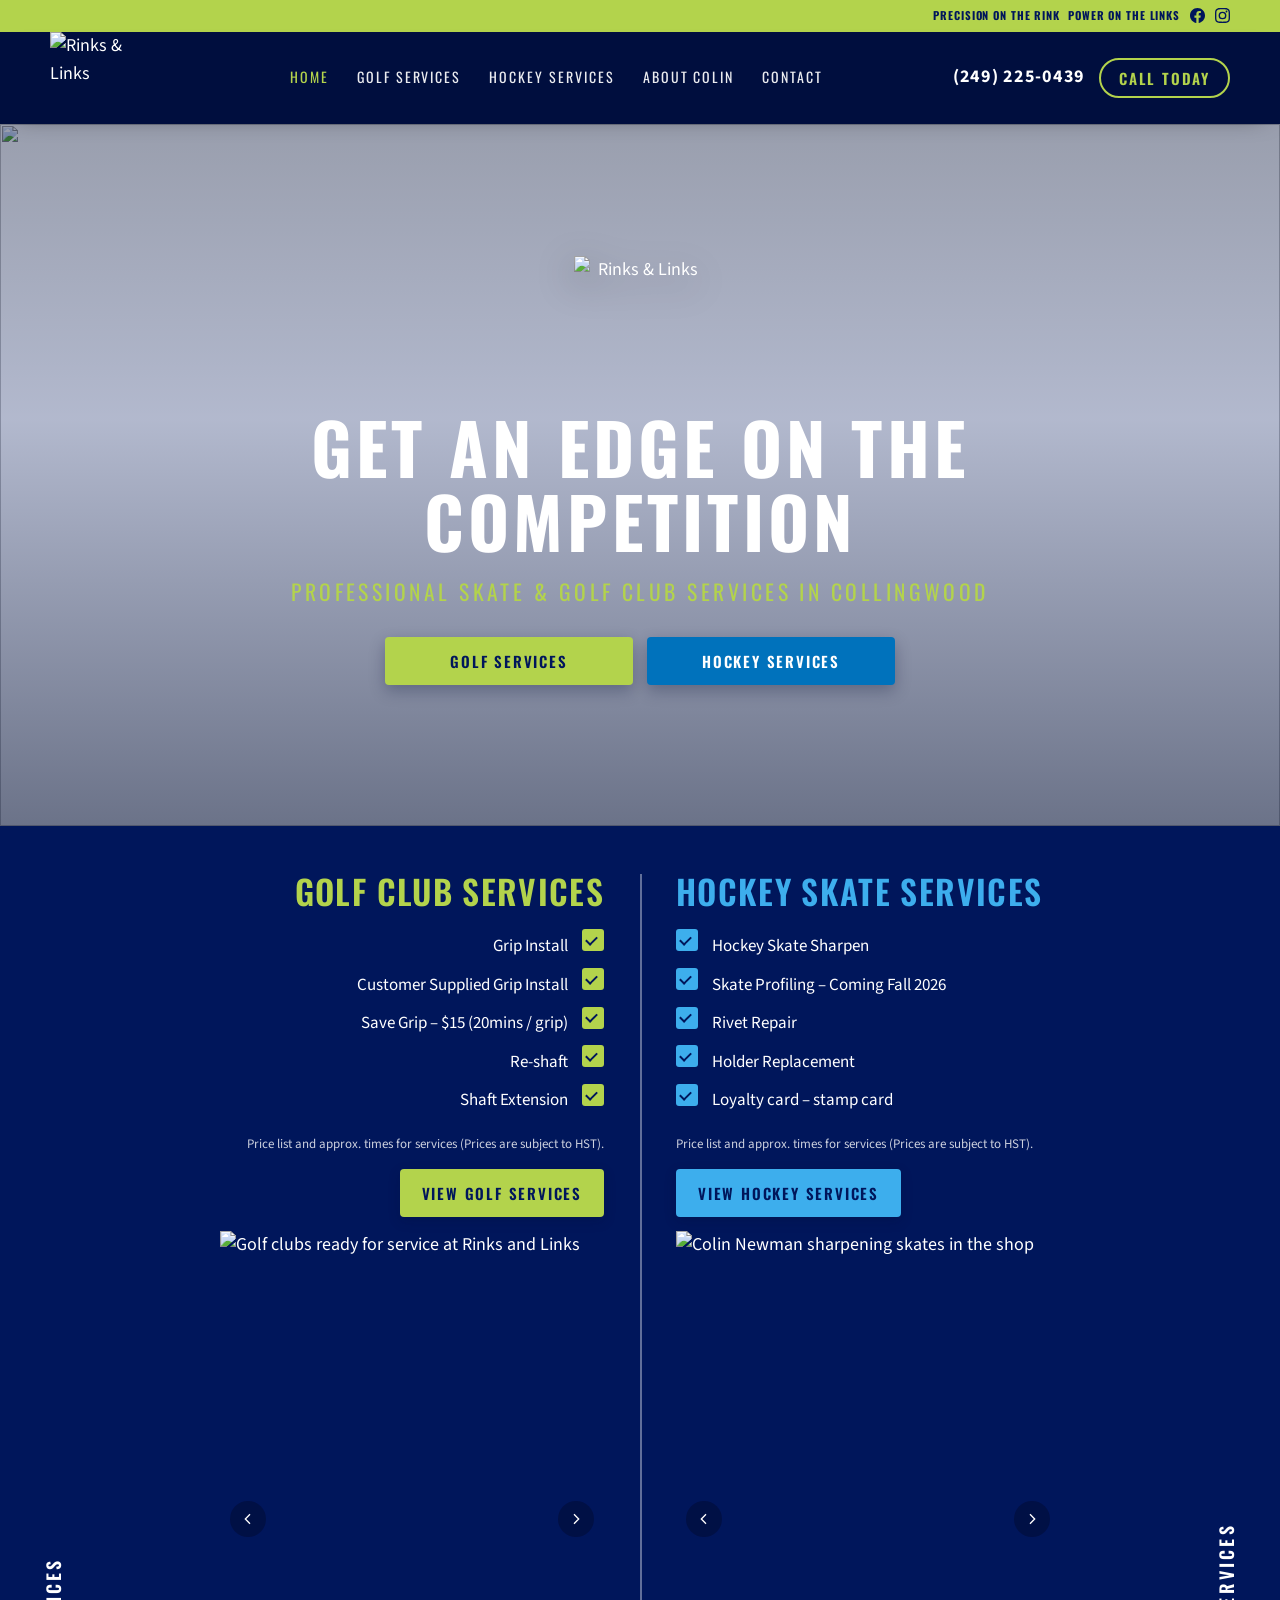
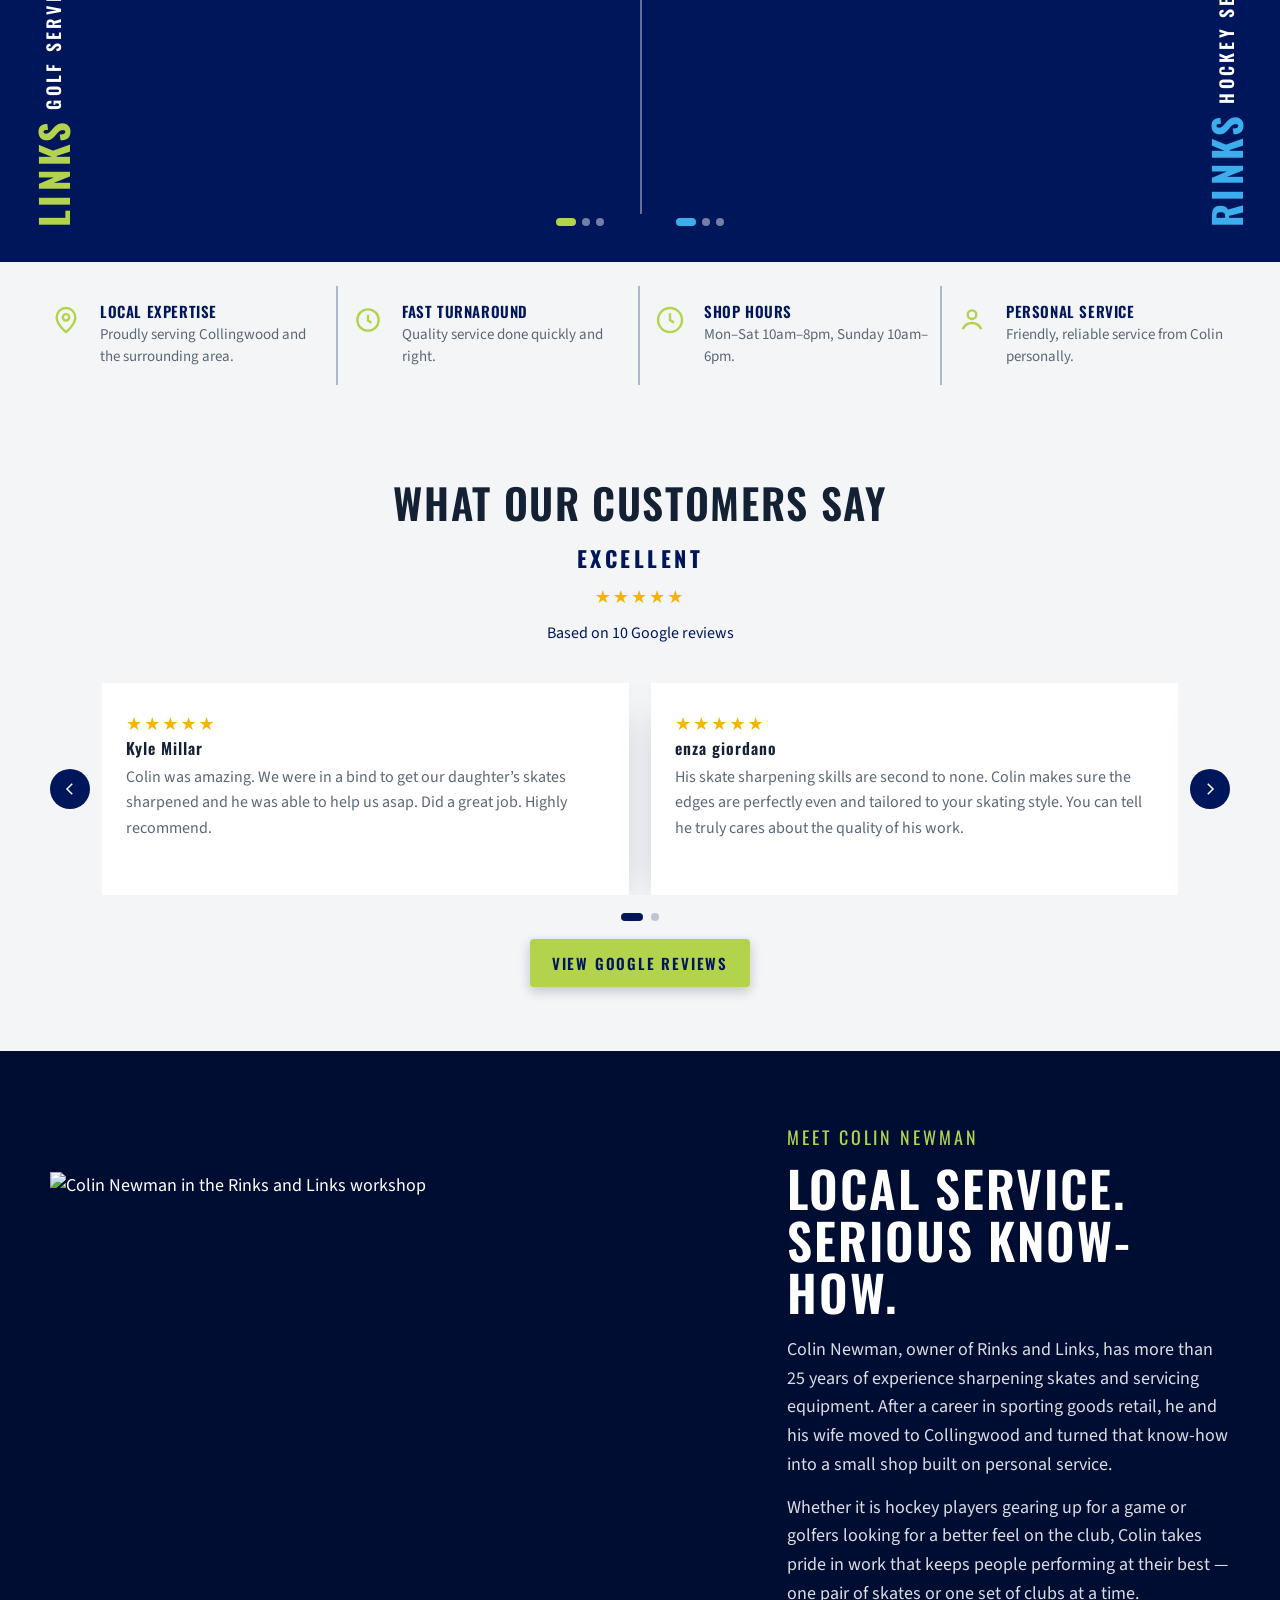
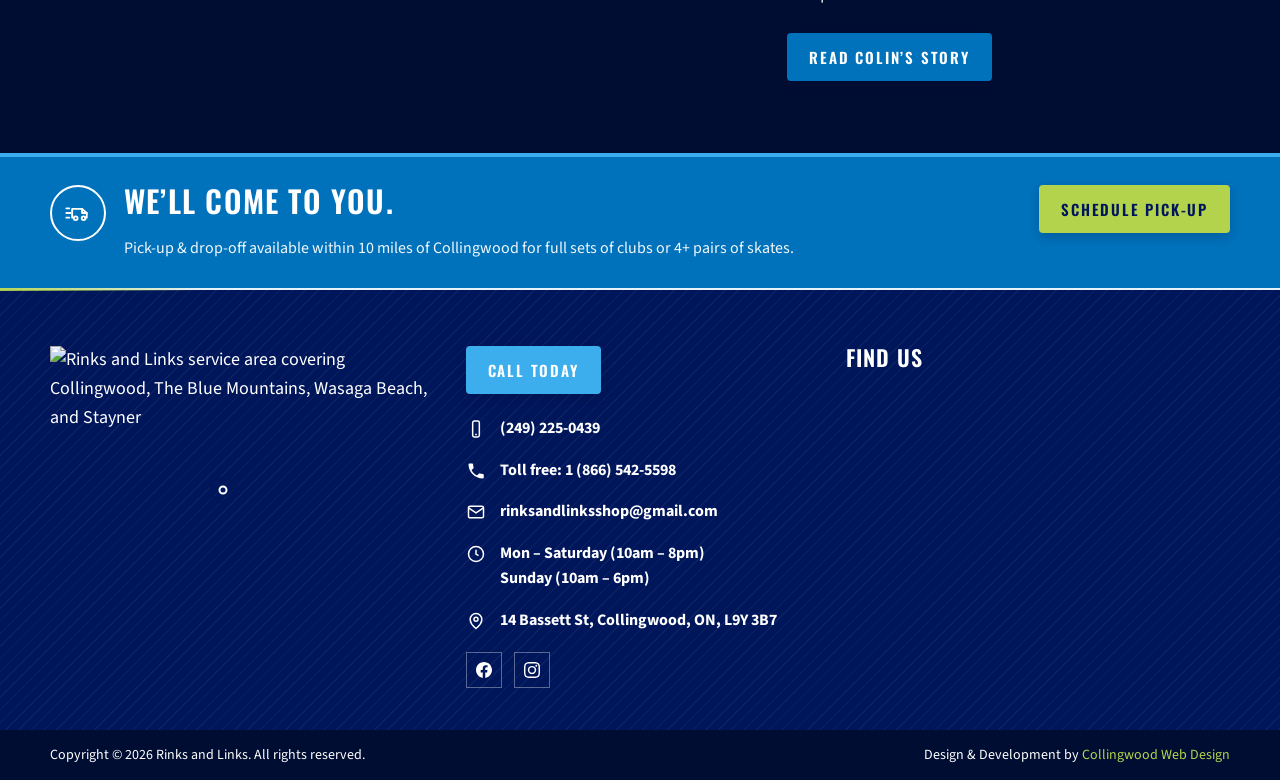
==== commit ecf0fc64: "Update client preview with Golf/Hockey service boards, CDN files, and header polish. Co-authored-by:" ====
--- a/index.html
+++ b/index.html
@@ -43,6 +43,7 @@
         <a href="rinks.html">Hockey Services</a>
         <a href="#about">About Colin</a>
         <a href="#contact">Contact</a>
+        <a class="nav-call btn btn-lime" href="tel:+12492250439">Call Today</a>
       </nav>
       <div class="header-cta">
         <a class="phone" href="tel:+12492250439">(249) 225-0439</a>
@@ -249,10 +250,14 @@
         </div>
         <a class="btn btn-lime" href="mailto:rinksandlinksshop@gmail.com?subject=Schedule%20pick-up">Schedule pick-up</a>
       </div>
+      <div class="section-rule section-rule--full" aria-hidden="true" data-section-rule>
+        <span class="section-rule__track"></span>
+        <span class="section-rule__accent"></span>
+      </div>
     </section>
   </main>
 
-  <footer class="site" id="contact">
+  <footer class="site">
     <div class="wrap footer-grid">
       <div class="footer-map-art">
         <img src="https://media.cwd-cdn.com/rinks-and-links-shop/images/map.jpg" width="980" height="848" alt="Rinks and Links service area covering Collingwood, The Blue Mountains, Wasaga Beach, and Stayner" />
@@ -260,7 +265,7 @@
           <span class="map-hotspot__pin"></span>
         </span>
       </div>
-      <div class="footer-contact">
+      <div class="footer-contact" id="contact">
         <a class="btn btn-sky footer-call" href="tel:+12492250439">Call Today</a>
         <ul class="contact-list">
           <li>
--- a/css/styles.css
+++ b/css/styles.css
@@ -12,12 +12,18 @@
   --paper: #f3f5f7;
   --line: rgba(255, 255, 255, 0.14);
   --gold: #f5b400;
+  --orange: #f18a1a;
   --font-display: "Oswald", system-ui, sans-serif;
   --font-body: "Source Sans 3", "Open Sans", system-ui, sans-serif;
   --maxw: 1180px;
   --cdn: https://media.cwd-cdn.com/rinks-and-links-shop/images;
   --header-h: 92px;
   --shadow: 0 14px 40px -18px rgba(0, 13, 51, 0.35);
+}
+
+#about,
+#contact {
+  scroll-margin-top: calc(var(--header-h) + 24px);
 }
 
 *,
@@ -203,6 +209,7 @@
   background: #000e3e;
   color: var(--white);
   box-shadow: 0 8px 24px -18px rgba(0, 0, 0, 0.6);
+  overflow: visible;
 }
 
 header.site .bar {
@@ -210,7 +217,9 @@
   grid-template-columns: auto 1fr auto;
   align-items: center;
   gap: 20px;
+  height: var(--header-h);
   min-height: var(--header-h);
+  overflow: visible;
 }
 
 .brand {
@@ -219,11 +228,19 @@
   gap: 10px;
   color: inherit;
   text-decoration: none;
+  position: relative;
+  z-index: 2;
+  width: 110px;
+  height: var(--header-h);
+  flex-shrink: 0;
 }
 
 .brand img {
-  width: 72px;
-  height: 72px;
+  position: absolute;
+  left: 0;
+  top: 0;
+  width: 110px;
+  height: 110px;
   object-fit: contain;
 }
 
@@ -277,6 +294,21 @@
   background: transparent;
   color: var(--sky);
   border-color: var(--sky);
+}
+
+/* Hockey Services page header accents */
+.page-rinks .topbar {
+  background: var(--sky);
+}
+
+.page-rinks .header-cta .btn {
+  color: var(--sky);
+  border-color: var(--sky);
+}
+
+.page-rinks .header-cta .btn:hover {
+  color: var(--orange);
+  border-color: var(--orange);
 }
 
 .nav-toggle {
@@ -295,6 +327,10 @@
   cursor: pointer;
 }
 
+.nav-call {
+  display: none;
+}
+
 .nav-toggle:hover {
   color: var(--lime);
   border-color: var(--lime);
@@ -539,7 +575,7 @@
 
   .split__panel--links .split__list li::after {
     left: auto;
-    right: 7px;
+    right: 9px;
   }
 
   .split__panel--links .photo-carousel__viewport,
@@ -632,7 +668,7 @@
 }
 
 .split__vert-sub {
-  font-size: 13px;
+  font-size: 18px;
   font-weight: 600;
   letter-spacing: 0.18em;
   text-transform: uppercase;
@@ -670,18 +706,19 @@
 .split__list li {
   position: relative;
   padding: 7px 0 7px 36px;
-  font-size: 16px;
+  font-size: 17px;
+  line-height: 1.45;
 }
 
 .split__list li::before {
   content: "";
   position: absolute;
   left: 0;
-  top: 6px;
+  top: 0.15em;
   width: 22px;
   height: 22px;
   border: 0;
-  border-radius: 50%;
+  border-radius: 3px;
   background: var(--lime);
 }
 
@@ -692,13 +729,13 @@
 .split__list li::after {
   content: "";
   position: absolute;
-  left: 7px;
-  top: 12px;
-  width: 8px;
-  height: 5px;
-  border-left: 2.5px solid var(--navy);
-  border-bottom: 2.5px solid var(--navy);
-  transform: rotate(-45deg);
+  left: 6px;
+  top: 0.42em;
+  width: 7px;
+  height: 11px;
+  border: solid var(--navy);
+  border-width: 0 2.5px 2.5px 0;
+  transform: rotate(45deg);
 }
 
 .split__note {
@@ -1039,7 +1076,7 @@
 .pickup {
   background: var(--blue);
   color: var(--white);
-  padding: 28px 0;
+  padding: 28px 0 0;
   border-top: 4px solid var(--sky);
 }
 
@@ -1048,6 +1085,7 @@
   align-items: center;
   justify-content: space-between;
   gap: 24px;
+  padding-bottom: 28px;
 }
 
 .pickup-main {
@@ -1204,6 +1242,319 @@
   padding: 16px 18px;
   background: var(--paper);
   font-size: 15px;
+}
+
+/* Links board (match live LINKS page) */
+.links-board {
+  background: var(--navy);
+  color: var(--white);
+  padding: 56px 0 0;
+}
+
+.links-board__grid {
+  display: grid;
+  grid-template-columns: minmax(0, 1.15fr) minmax(280px, 0.95fr);
+  gap: 40px 48px;
+  align-items: stretch;
+  padding-bottom: 56px;
+}
+
+.links-board__copy h1 {
+  color: var(--white);
+  font-size: clamp(2rem, 4vw, 2.8rem);
+  letter-spacing: 0.06em;
+  text-transform: uppercase;
+  margin: 0 0 18px;
+  padding-bottom: 14px;
+  border-bottom: 3px solid var(--lime);
+  display: inline-block;
+  width: auto;
+  max-width: 100%;
+}
+
+.check-list {
+  list-style: none;
+  margin: 0;
+  padding: 0;
+  display: grid;
+  gap: 16px;
+}
+
+.check-list li {
+  position: relative;
+  padding-left: 36px;
+  font-size: 17px;
+  line-height: 1.45;
+}
+
+.check-list li::before {
+  content: "";
+  position: absolute;
+  left: 0;
+  top: 0.15em;
+  width: 22px;
+  height: 22px;
+  border-radius: 3px;
+  background: var(--lime);
+}
+
+.check-list li::after {
+  content: "";
+  position: absolute;
+  left: 6px;
+  top: 0.42em;
+  width: 7px;
+  height: 11px;
+  border: solid var(--navy);
+  border-width: 0 2.5px 2.5px 0;
+  transform: rotate(45deg);
+}
+
+.links-board__note {
+  margin: 28px 0 16px;
+  font-size: 15px;
+  color: rgba(255, 255, 255, 0.88);
+}
+
+.links-board__pickup {
+  margin: 0 0 28px;
+  font-size: 17px;
+  line-height: 1.5;
+  max-width: 40rem;
+}
+
+.links-board__actions {
+  display: flex;
+  flex-direction: column;
+  align-items: flex-start;
+  gap: 14px;
+}
+
+.links-board__actions .btn {
+  min-width: 13.5rem;
+  justify-content: center;
+  text-transform: uppercase;
+  letter-spacing: 0.08em;
+}
+
+.links-board__actions .btn:hover {
+  background: var(--sky);
+  color: var(--navy);
+  filter: none;
+}
+
+.links-process {
+  display: grid;
+  grid-template-columns: minmax(0, 1fr) auto;
+  gap: 16px;
+  align-items: stretch;
+  min-height: 100%;
+}
+
+.links-process__img {
+  width: 100%;
+  height: auto;
+  display: block;
+  object-fit: contain;
+}
+
+.links-process__vert {
+  margin: 0;
+  writing-mode: vertical-rl;
+  transform: rotate(180deg);
+  font-family: var(--font-display);
+  font-size: clamp(3.6rem, 8vw, 6.2rem);
+  font-weight: 700;
+  letter-spacing: 0.04em;
+  text-transform: uppercase;
+  color: var(--lime);
+  line-height: 0.9;
+  align-self: stretch;
+  display: flex;
+  align-items: center;
+  justify-content: center;
+}
+
+/* Rinks board (match live RINKS / Hockey Services page) */
+.rinks-board__grid {
+  grid-template-columns: auto minmax(0, 1.15fr) minmax(260px, 0.9fr);
+  gap: 40px 36px;
+}
+
+.rinks-board__vert {
+  color: var(--sky);
+  grid-row: 1 / -1;
+}
+
+.rinks-board .links-board__copy h1 {
+  border-bottom-color: var(--sky);
+}
+
+.check-list--rinks {
+  gap: 16px;
+}
+
+.check-list--rinks li {
+  display: grid;
+  gap: 4px;
+}
+
+.check-list--rinks li::before {
+  background: var(--sky);
+}
+
+.check-list--rinks li::after {
+  border-color: var(--navy);
+}
+
+.check-list__title {
+  display: block;
+  color: var(--orange);
+  font-family: var(--font-display);
+  font-size: 1.15rem;
+  font-weight: 700;
+  letter-spacing: 0.04em;
+  text-transform: none;
+}
+
+.check-list__sub {
+  display: block;
+  color: rgba(255, 255, 255, 0.9);
+}
+
+.check-list--rinks a {
+  color: var(--sky);
+  text-decoration: underline;
+  text-underline-offset: 2px;
+}
+
+.check-list--rinks a:hover {
+  color: var(--lime);
+}
+
+.rinks-board .links-board__actions .btn:hover {
+  background: var(--orange);
+  color: var(--navy);
+  filter: none;
+}
+
+.rinks-board__media {
+  display: grid;
+  gap: 18px;
+  align-content: start;
+  justify-items: stretch;
+}
+
+.rinks-board__poster {
+  width: 100%;
+  height: auto;
+  display: block;
+  object-fit: contain;
+}
+
+.rinks-board__media .links-board__actions {
+  width: 100%;
+}
+
+.rinks-board__media .btn {
+  width: 100%;
+}
+
+.section-rule {
+  position: relative;
+  height: 2px;
+  margin-bottom: 0;
+}
+
+.section-rule--full {
+  width: 100%;
+  max-width: none;
+  margin-inline: 0;
+}
+
+.section-rule__track,
+.section-rule__accent {
+  position: absolute;
+  left: 0;
+  right: 0;
+  top: 0;
+  height: 2px;
+  display: block;
+  transform-origin: center;
+}
+
+.section-rule__track {
+  background: rgba(255, 255, 255, 0.9);
+  transform: scaleX(0);
+}
+
+.section-rule__accent {
+  height: 3px;
+  top: -0.5px;
+  background: linear-gradient(
+    90deg,
+    transparent 0%,
+    var(--lime) 40%,
+    var(--sky) 50%,
+    var(--lime) 60%,
+    transparent 100%
+  );
+  background-size: 42% 100%;
+  background-repeat: no-repeat;
+  background-position: -45% 0;
+  opacity: 0;
+}
+
+.section-rule.is-in .section-rule__track {
+  animation: rule-draw 0.85s cubic-bezier(0.22, 1, 0.36, 1) forwards;
+}
+
+.section-rule.is-in .section-rule__accent {
+  animation:
+    rule-accent-in 0.35s ease 0.55s forwards,
+    rule-shimmer 3.2s ease-in-out 1s infinite;
+}
+
+@keyframes rule-draw {
+  from {
+    transform: scaleX(0);
+  }
+  to {
+    transform: scaleX(1);
+  }
+}
+
+@keyframes rule-accent-in {
+  from {
+    opacity: 0;
+  }
+  to {
+    opacity: 1;
+  }
+}
+
+@keyframes rule-shimmer {
+  0% {
+    background-position: -45% 0;
+  }
+  100% {
+    background-position: 145% 0;
+  }
+}
+
+@media (prefers-reduced-motion: reduce) {
+  .section-rule__track {
+    transform: none;
+    animation: none !important;
+  }
+
+  .section-rule__accent {
+    opacity: 0.45;
+    animation: none !important;
+    background: var(--lime);
+    background-size: auto;
+    background-position: center;
+  }
 }
 
 /* Footer */
@@ -1381,7 +1732,7 @@
 }
 
 .legal {
-  background: #050505;
+  background: var(--navy-deep);
   padding: 14px 0;
   font-size: 14px;
 }
@@ -1434,11 +1785,35 @@
     grid-template-columns: auto 1fr auto;
   }
 
+  .brand {
+    width: 72px;
+    height: auto;
+    align-self: center;
+  }
+
+  .brand img {
+    position: static;
+    width: 72px;
+    height: 72px;
+    transform: none;
+  }
+
   .features .grid,
   .about-grid,
   .split,
-  .service-layout {
+  .service-layout,
+  .links-board__grid,
+  .rinks-board__grid {
     grid-template-columns: 1fr;
+  }
+
+  .rinks-board__vert {
+    grid-row: auto;
+    writing-mode: horizontal-tb;
+    transform: none;
+    font-size: clamp(2.4rem, 10vw, 3.2rem);
+    justify-content: flex-start;
+    letter-spacing: 0.12em;
   }
 
   .split {
@@ -1483,6 +1858,26 @@
     display: flex;
   }
 
+  .nav-call {
+    display: inline-flex;
+    margin-top: 8px;
+    background: transparent;
+    color: var(--lime);
+    border: 2px solid var(--lime);
+    border-radius: 999px;
+    box-shadow: none;
+    min-height: 0;
+    padding: 8px 20px;
+    letter-spacing: 0.12em;
+  }
+
+  .nav-call:hover {
+    filter: none;
+    background: transparent;
+    color: var(--sky);
+    border-color: var(--sky);
+  }
+
   .header-cta {
     display: none;
   }
@@ -1509,6 +1904,14 @@
   .map-hotspot {
     top: 45%;
   }
+
+  .links-process {
+    grid-template-columns: minmax(0, 1fr) auto;
+  }
+
+  .links-process__vert {
+    font-size: clamp(2.8rem, 14vw, 4.5rem);
+  }
 }
 
   .split__vert,
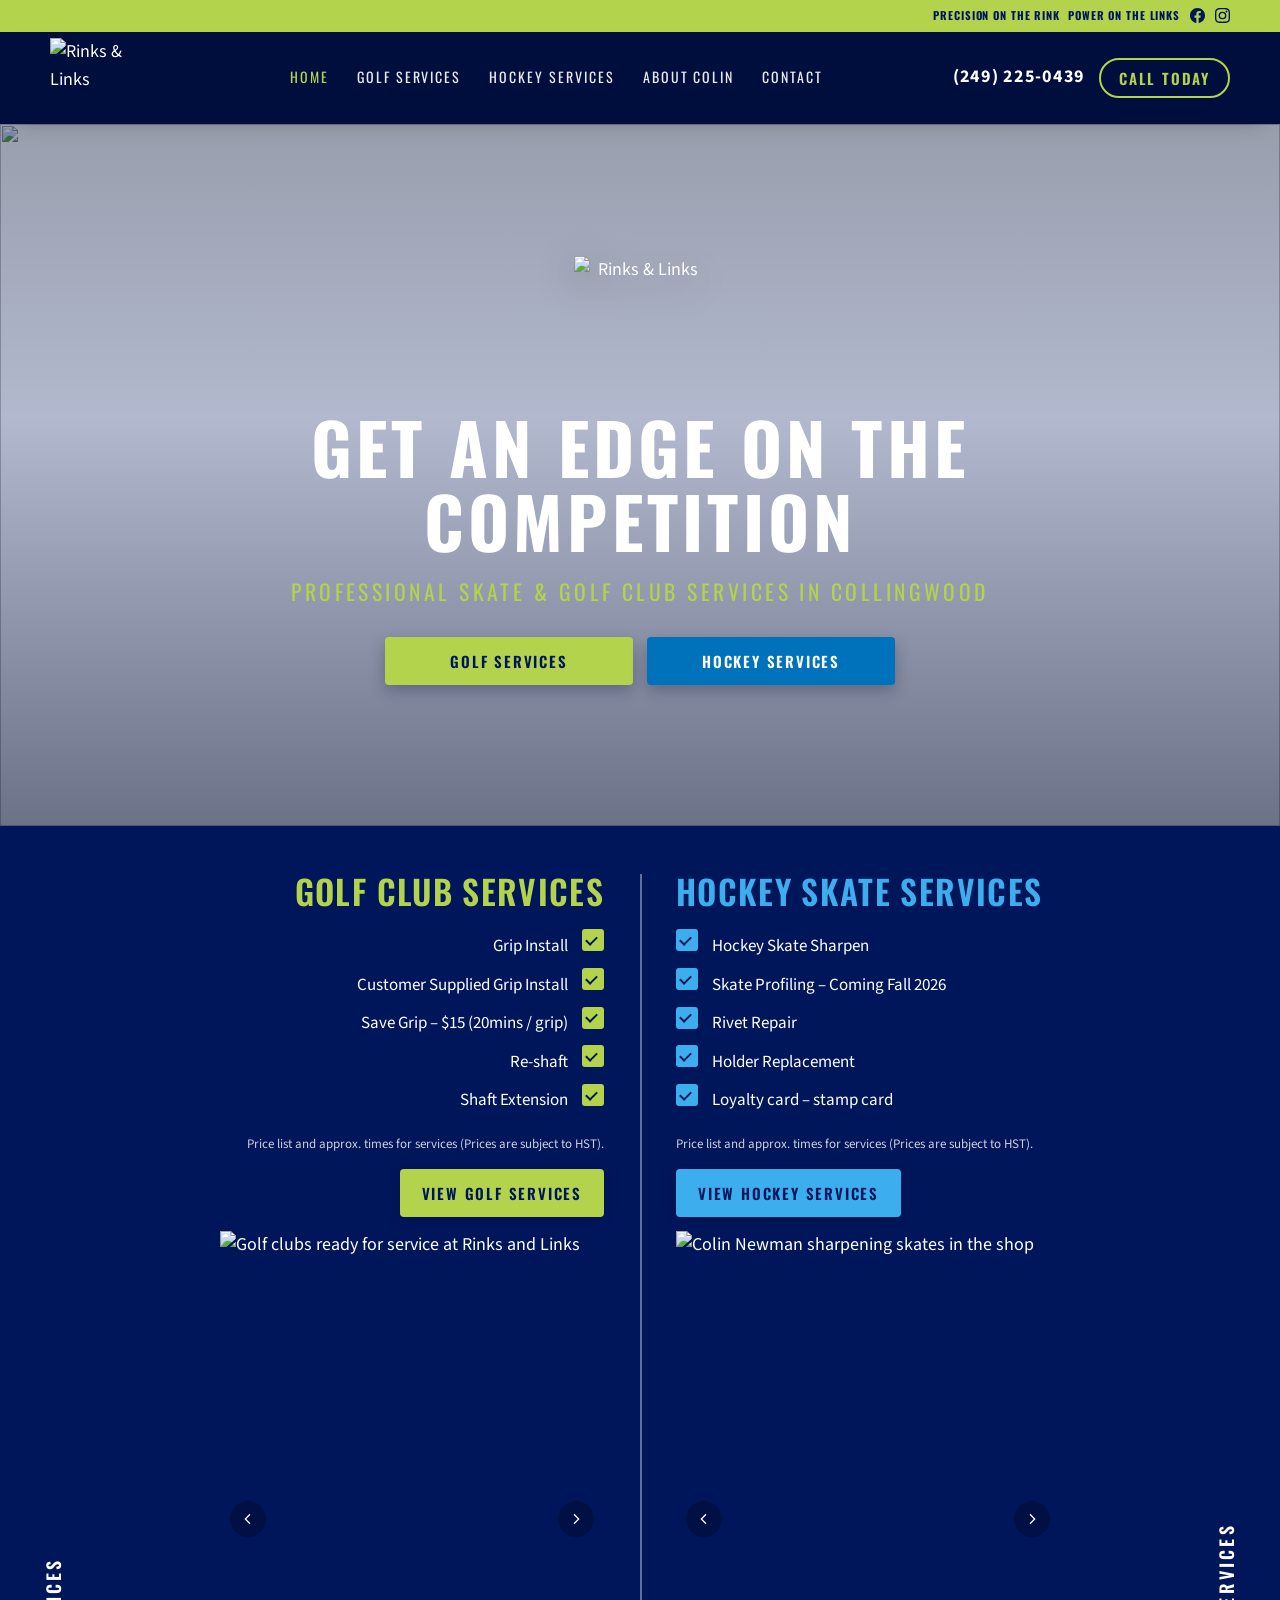
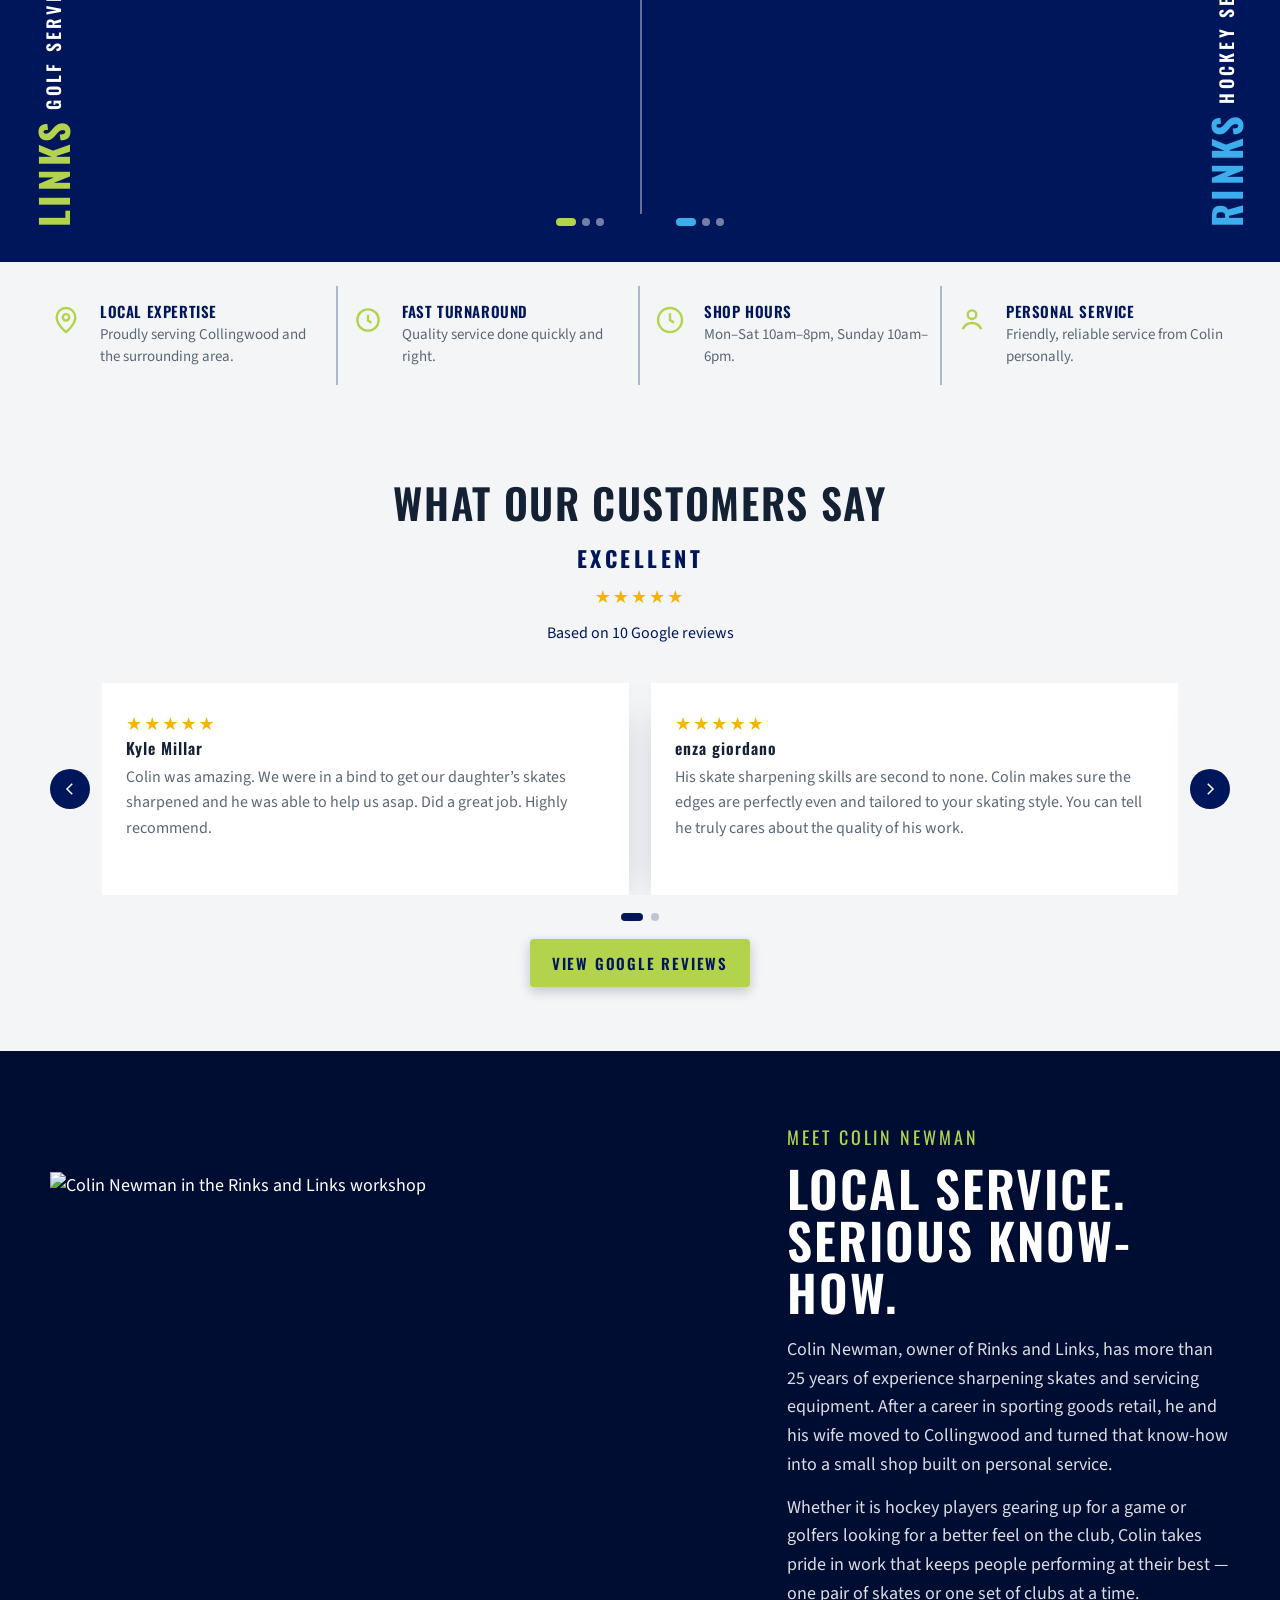
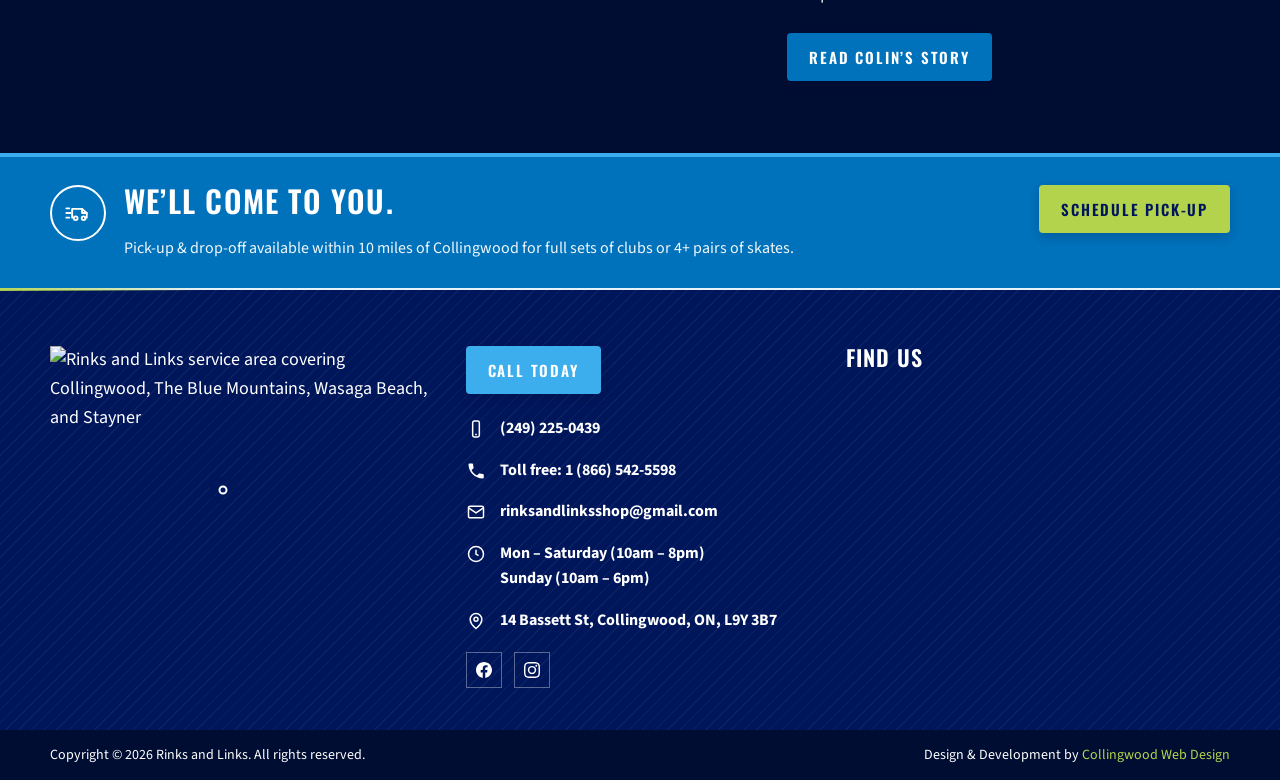
==== commit b3a13522: "Add Contact page and sync latest header, service, and nav updates. Co-authored-by: Cursor <cursorage" ====
--- a/index.html
+++ b/index.html
@@ -42,7 +42,7 @@
         <a href="links.html">Golf Services</a>
         <a href="rinks.html">Hockey Services</a>
         <a href="#about">About Colin</a>
-        <a href="#contact">Contact</a>
+        <a href="contact.html">Contact</a>
         <a class="nav-call btn btn-lime" href="tel:+12492250439">Call Today</a>
       </nav>
       <div class="header-cta">
@@ -265,7 +265,7 @@
           <span class="map-hotspot__pin"></span>
         </span>
       </div>
-      <div class="footer-contact" id="contact">
+      <div class="footer-contact">
         <a class="btn btn-sky footer-call" href="tel:+12492250439">Call Today</a>
         <ul class="contact-list">
           <li>
--- a/css/styles.css
+++ b/css/styles.css
@@ -21,8 +21,7 @@
   --shadow: 0 14px 40px -18px rgba(0, 13, 51, 0.35);
 }
 
-#about,
-#contact {
+#about {
   scroll-margin-top: calc(var(--header-h) + 24px);
 }
 
@@ -238,7 +237,7 @@
 .brand img {
   position: absolute;
   left: 0;
-  top: 0;
+  top: 6px;
   width: 110px;
   height: 110px;
   object-fit: contain;
@@ -1458,6 +1457,101 @@
 
 .rinks-board__media .btn {
   width: 100%;
+}
+
+/* Contact page */
+.contact-board__grid {
+  display: grid;
+  grid-template-columns: auto minmax(0, 1fr);
+  gap: 40px 48px;
+  align-items: start;
+  padding-bottom: 56px;
+}
+
+.contact-board__vert {
+  color: var(--lime);
+  align-self: stretch;
+  gap: 14px;
+}
+
+.contact-board__vert-main {
+  color: var(--lime);
+}
+
+.contact-board__vert-sub {
+  color: var(--white);
+  font-size: clamp(1.6rem, 3.5vw, 2.4rem);
+  font-weight: 600;
+  letter-spacing: 0.12em;
+}
+
+.contact-board .links-board__copy h1 {
+  border-bottom-color: var(--lime);
+}
+
+.contact-board__lead {
+  margin: 0 0 36px;
+  font-size: 18px;
+  line-height: 1.5;
+  max-width: 34rem;
+  color: rgba(255, 255, 255, 0.9);
+}
+
+.contact-paths {
+  list-style: none;
+  margin: 0;
+  padding: 0;
+  display: grid;
+  gap: 28px;
+  max-width: 40rem;
+}
+
+.contact-paths li {
+  padding-top: 22px;
+  border-top: 2px solid rgba(255, 255, 255, 0.16);
+}
+
+.contact-paths li:first-child {
+  padding-top: 0;
+  border-top: 0;
+}
+
+.contact-paths h2 {
+  margin: 0 0 8px;
+  font-size: clamp(1.35rem, 2.4vw, 1.7rem);
+  letter-spacing: 0.04em;
+  color: var(--lime);
+}
+
+.contact-paths p {
+  margin: 0 0 16px;
+  font-size: 17px;
+  line-height: 1.45;
+  color: rgba(255, 255, 255, 0.88);
+  max-width: 34rem;
+}
+
+.contact-paths .btn-lime:hover {
+  background: var(--sky);
+  color: var(--navy);
+  filter: none;
+}
+
+.contact-paths .btn-sky:hover {
+  background: var(--lime);
+  color: var(--navy);
+  filter: none;
+}
+
+.contact-paths .btn-ghost {
+  border-color: rgba(255, 255, 255, 0.55);
+  color: var(--white);
+}
+
+.contact-paths .btn-ghost:hover {
+  border-color: var(--lime);
+  color: var(--lime);
+  filter: none;
 }
 
 .section-rule {
@@ -1803,11 +1897,13 @@
   .split,
   .service-layout,
   .links-board__grid,
-  .rinks-board__grid {
+  .rinks-board__grid,
+  .contact-board__grid {
     grid-template-columns: 1fr;
   }
 
-  .rinks-board__vert {
+  .rinks-board__vert,
+  .contact-board__vert {
     grid-row: auto;
     writing-mode: horizontal-tb;
     transform: none;
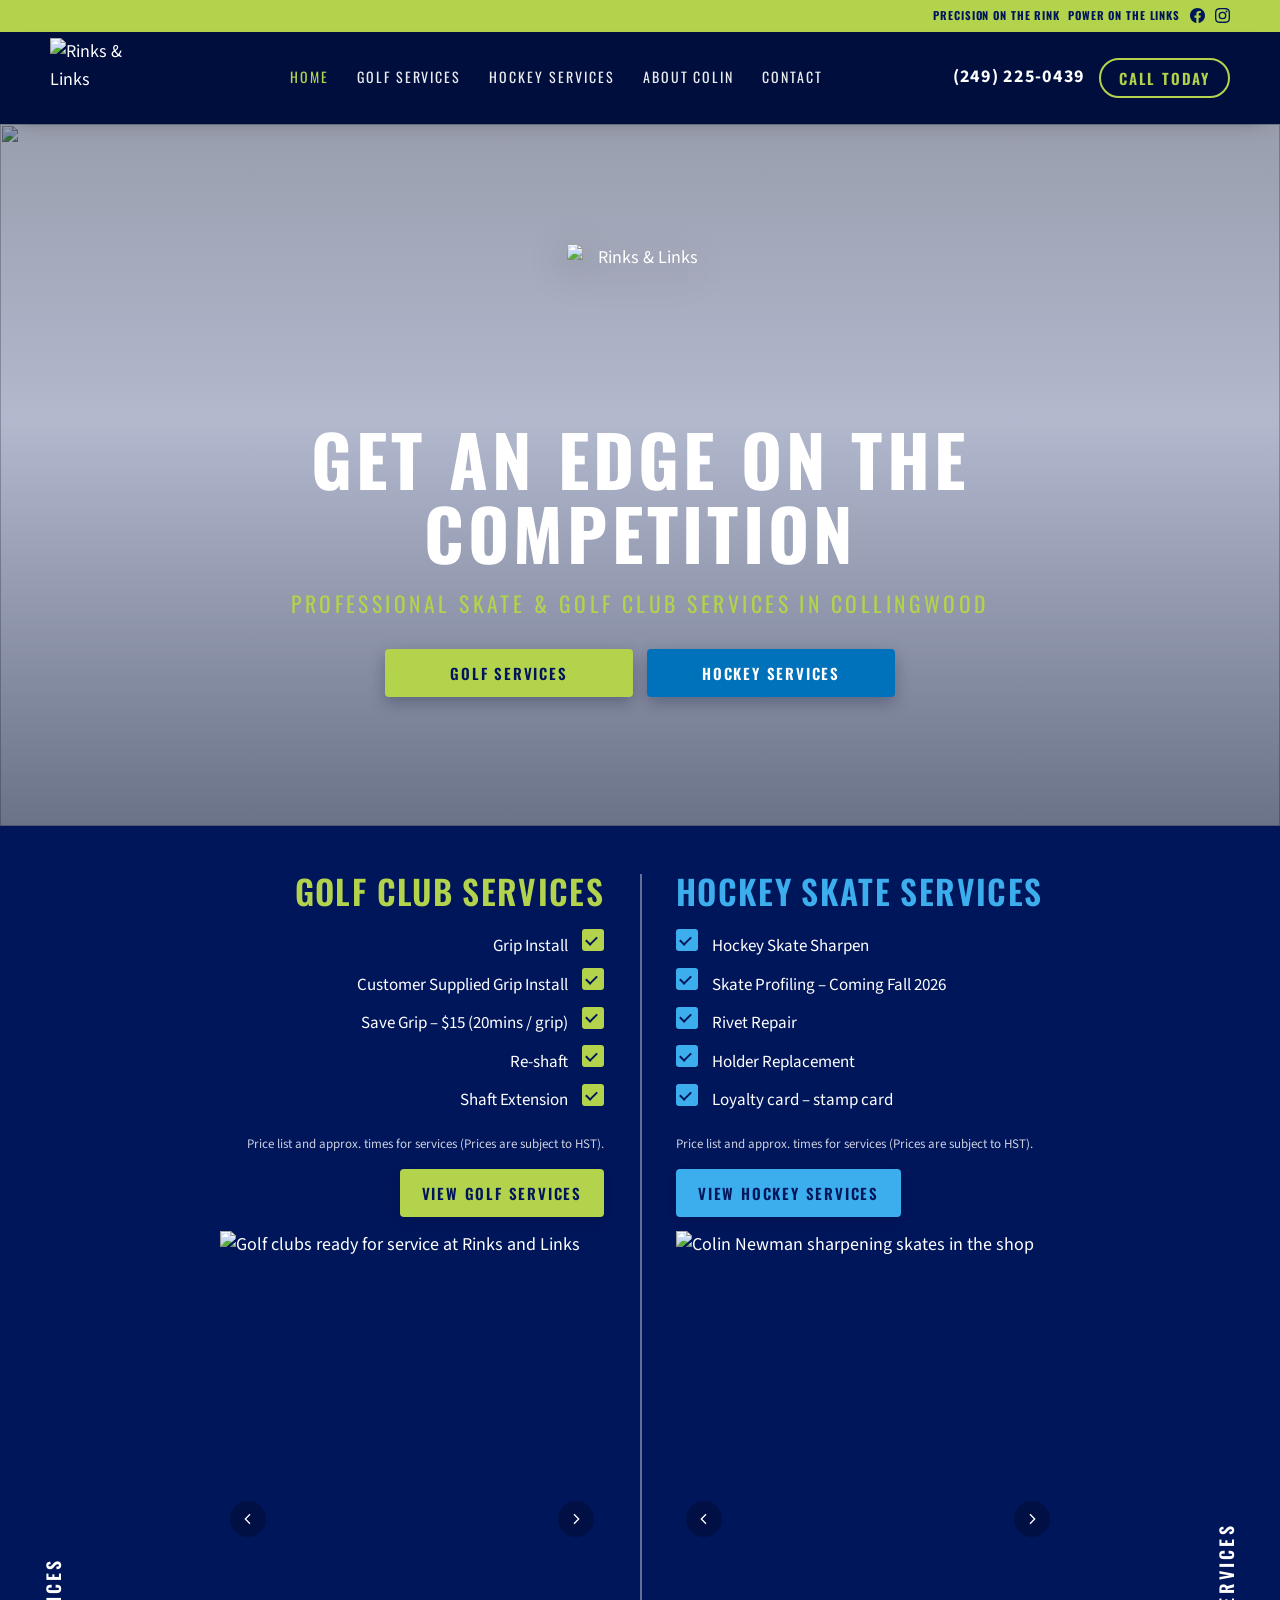
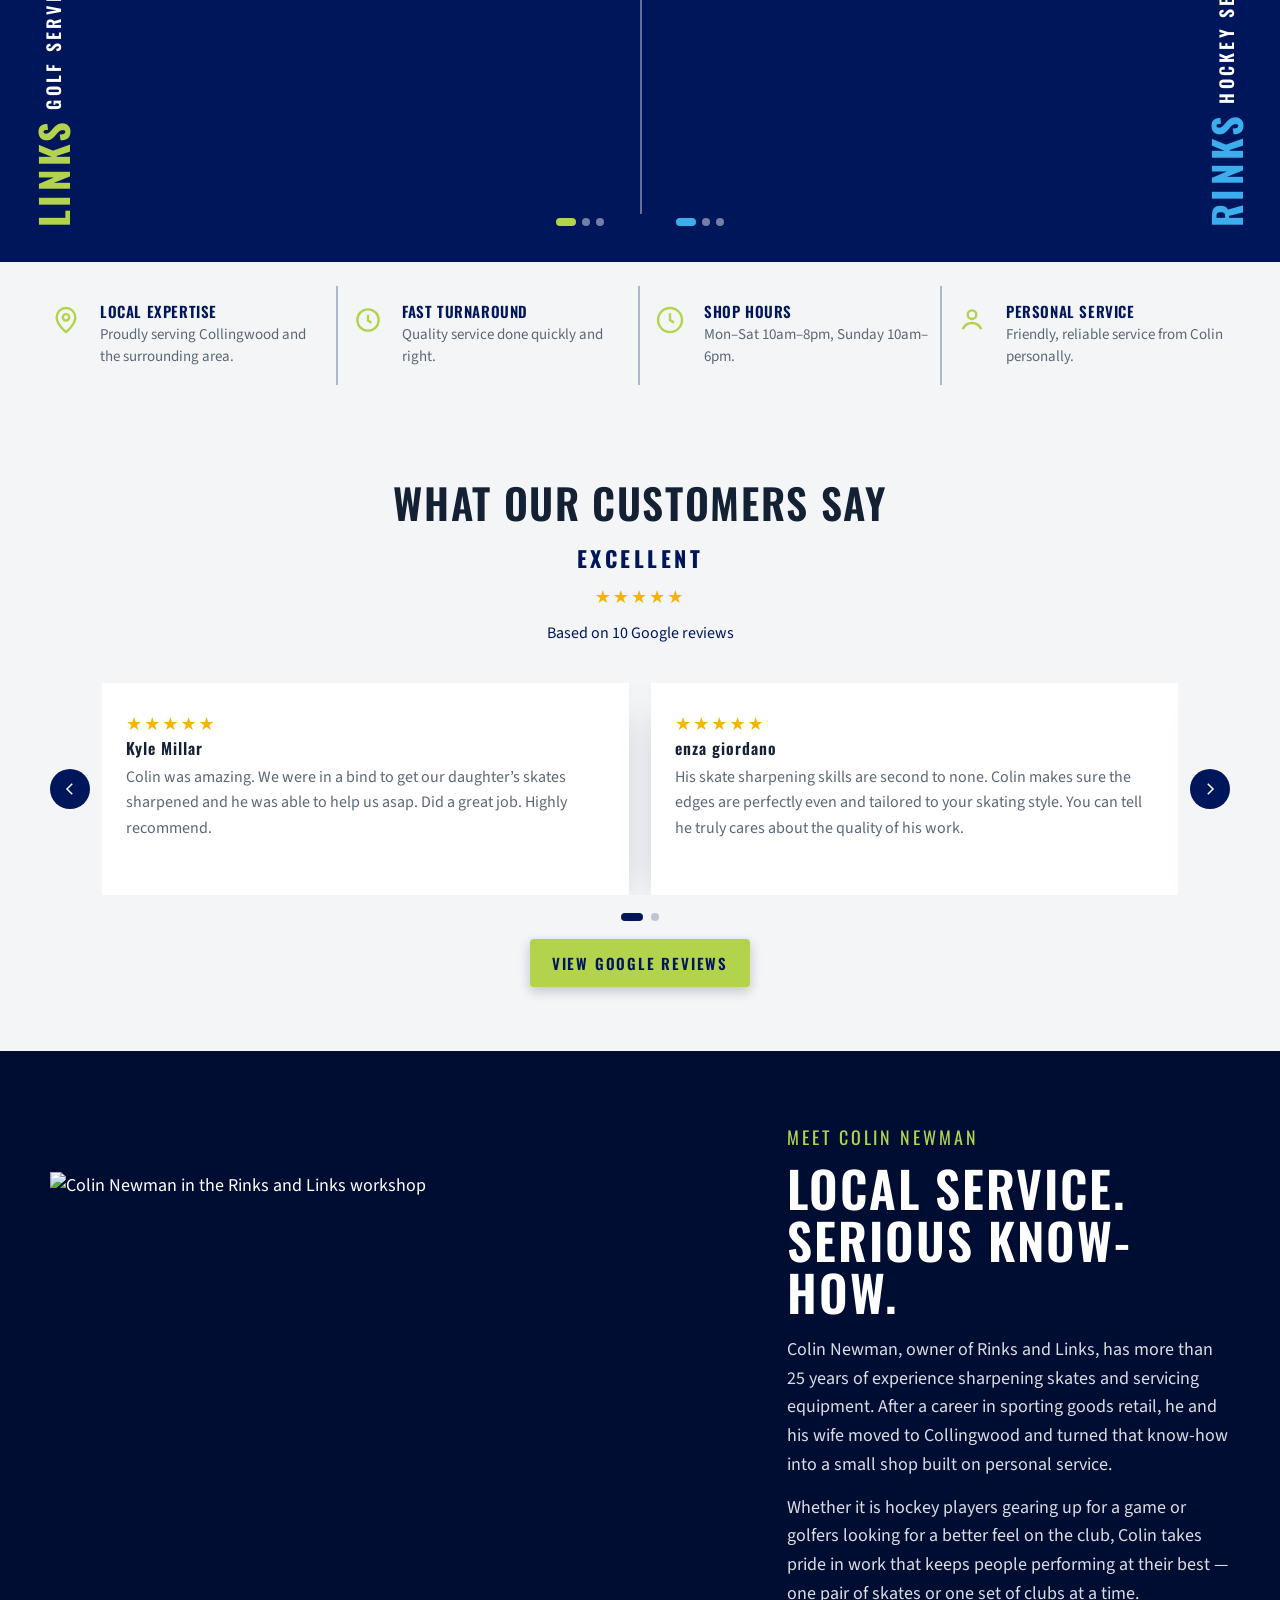
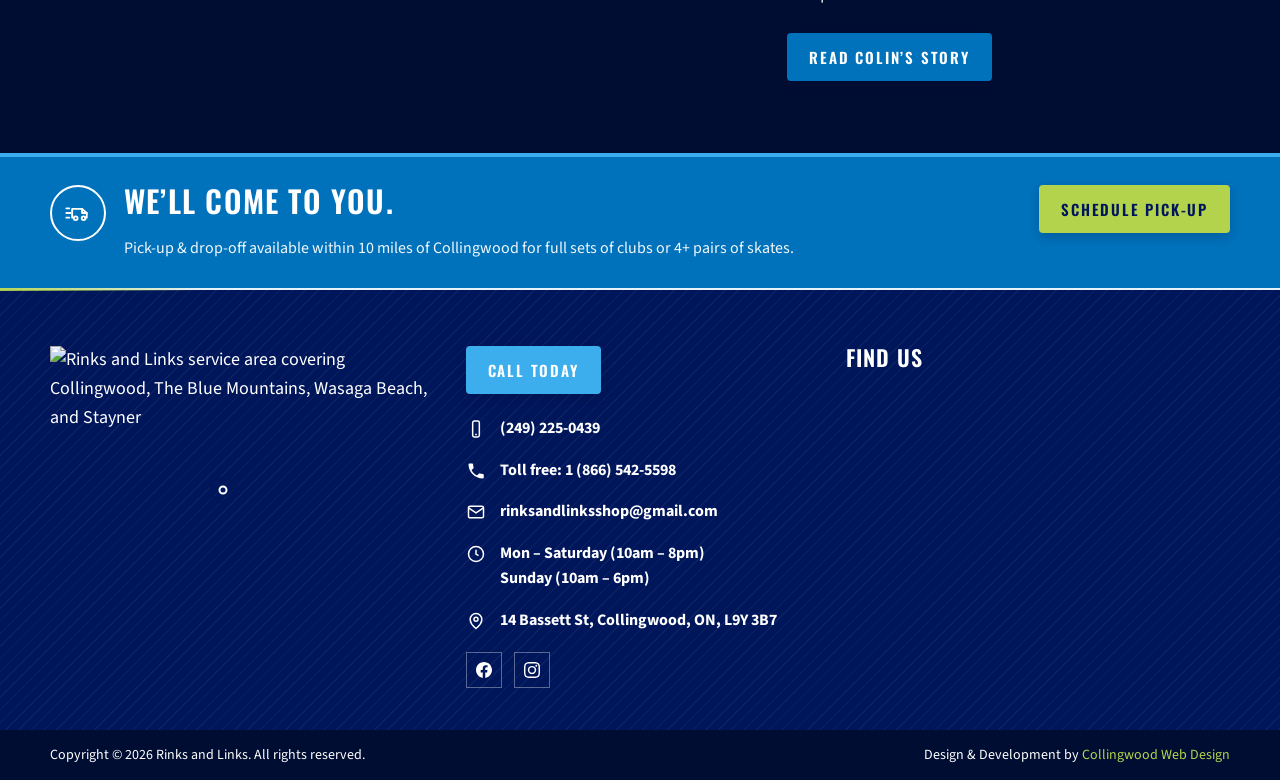
==== commit 4068c507: "Update preview with standing hero logo on HOME. Co-authored-by: Cursor <cursoragent@cursor.com>" ====
--- a/index.html
+++ b/index.html
@@ -57,7 +57,7 @@
       <img class="hero__bg" src="https://media.cwd-cdn.com/rinks-and-links-shop/images/hero-summer.jpg" alt="" width="1920" height="1080" fetchpriority="high" />
       <div class="hero__shade"></div>
       <div class="hero__content">
-        <img class="hero__logo" src="https://media.cwd-cdn.com/rinks-and-links-shop/images/logo-355.png" width="132" height="132" alt="Rinks &amp; Links" />
+        <img class="hero__logo" src="https://media.cwd-cdn.com/rinks-and-links-shop/images/logo-standing.png" width="862" height="926" alt="Rinks &amp; Links" />
         <h1>Get an edge on the competition</h1>
         <p class="hero__sub">Professional skate &amp; golf club services in Collingwood</p>
         <div class="hero__actions">
--- a/css/styles.css
+++ b/css/styles.css
@@ -375,8 +375,8 @@
 }
 
 .hero__logo {
-  width: 132px;
-  height: 132px;
+  width: auto;
+  height: 156px;
   margin: 0 auto 22px;
   object-fit: contain;
   filter: drop-shadow(0 10px 18px rgba(0, 0, 0, 0.35));
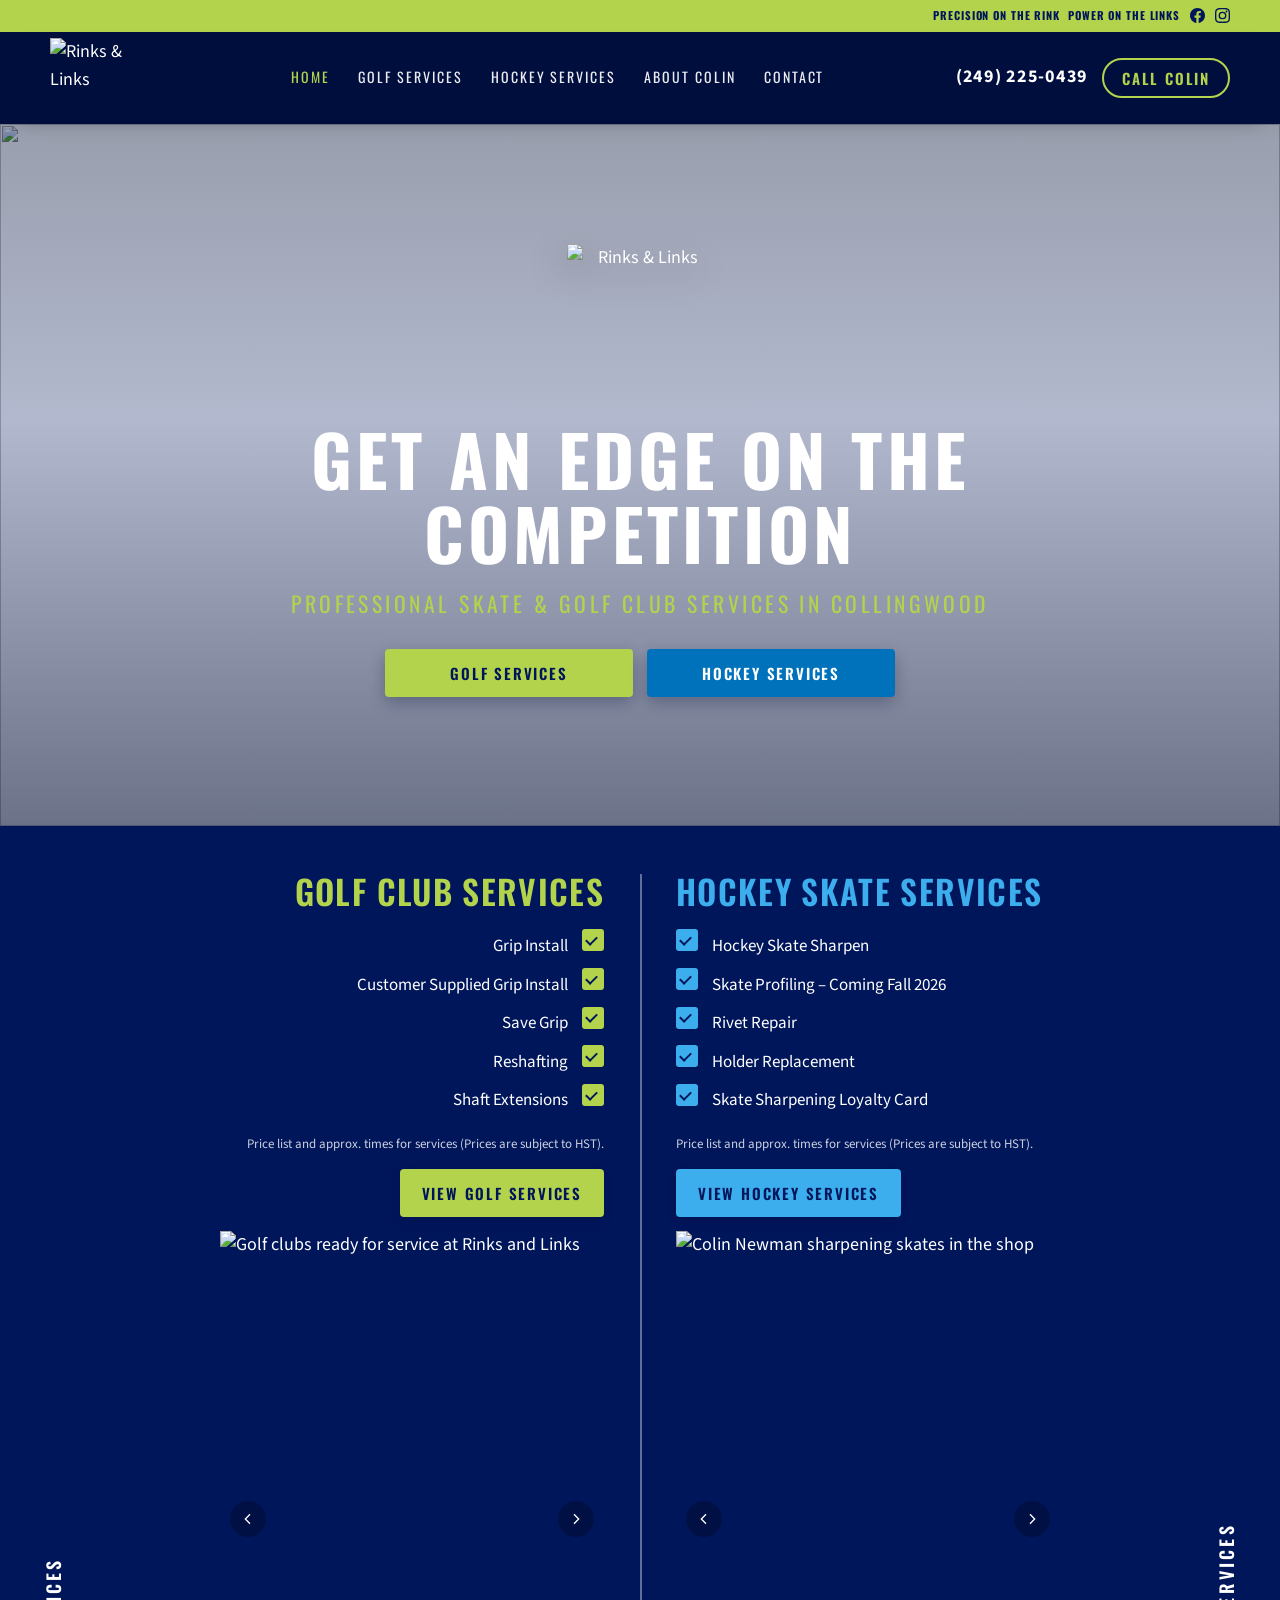
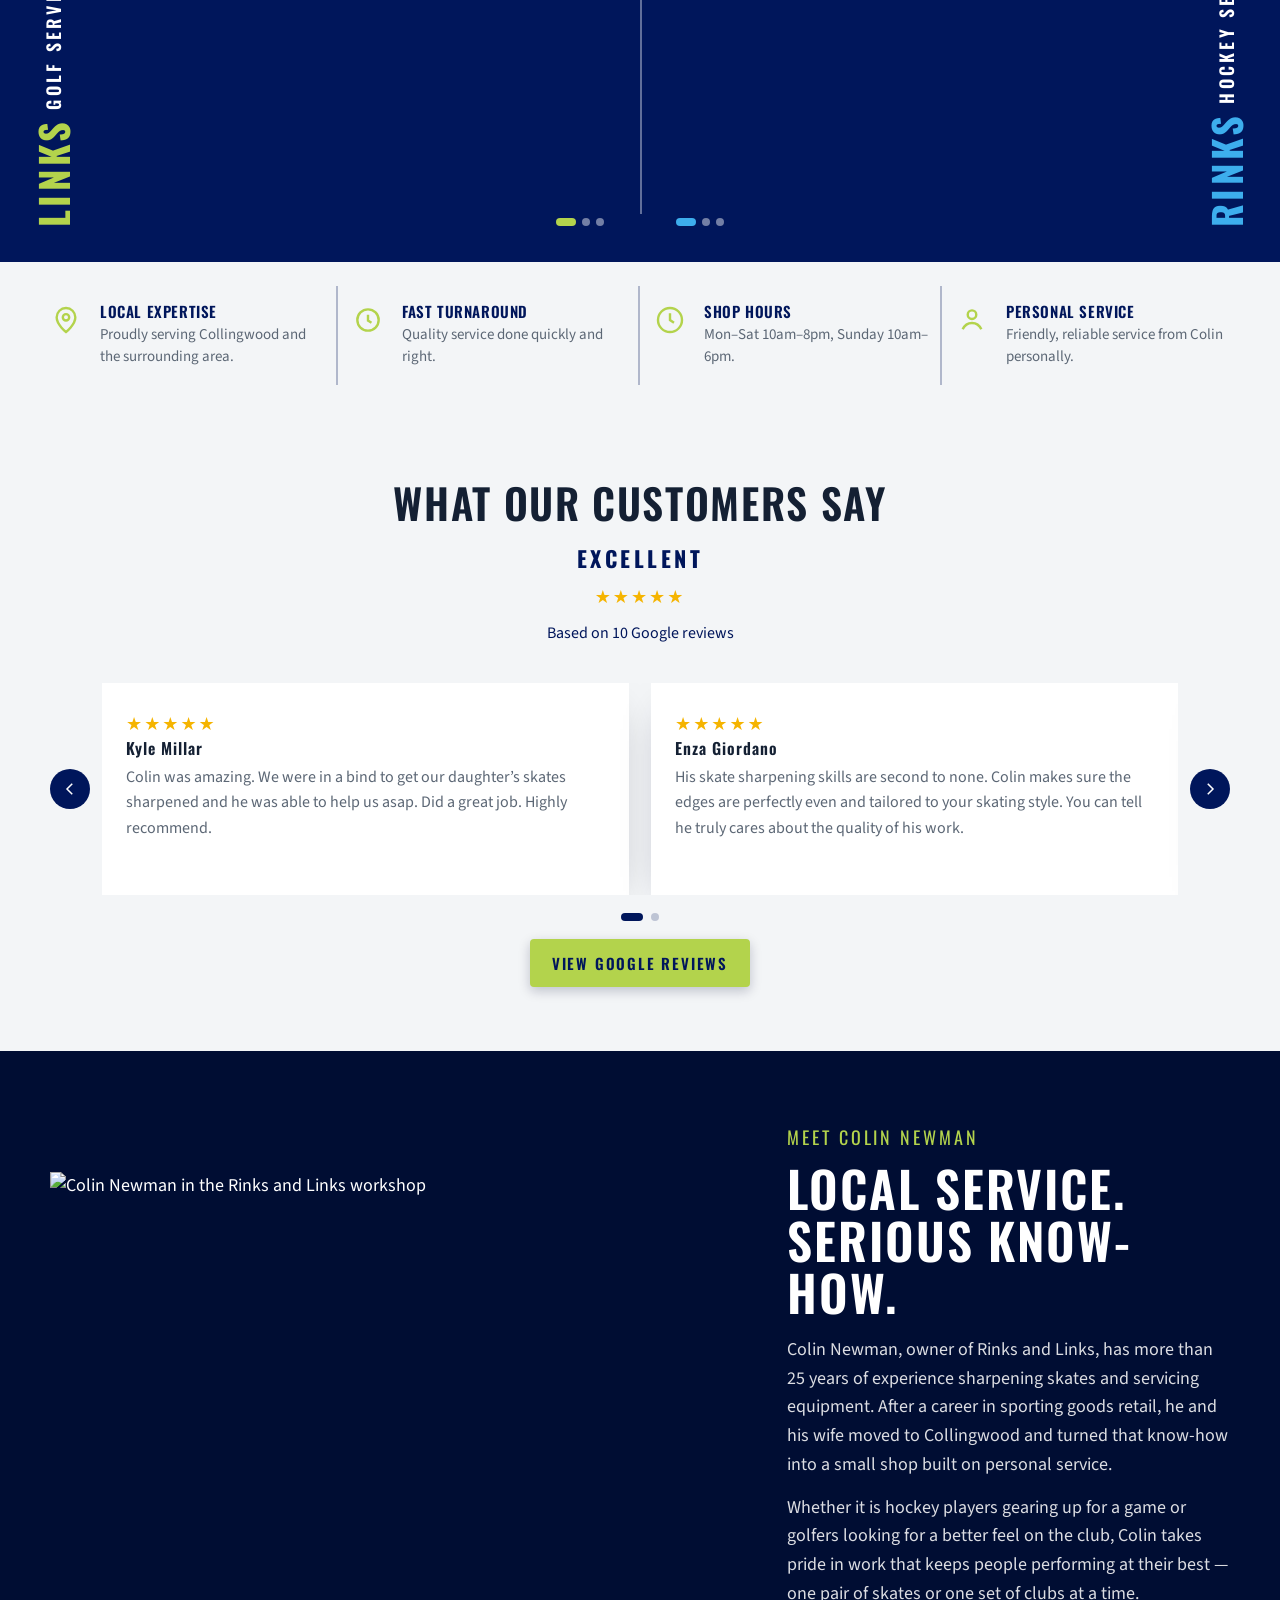
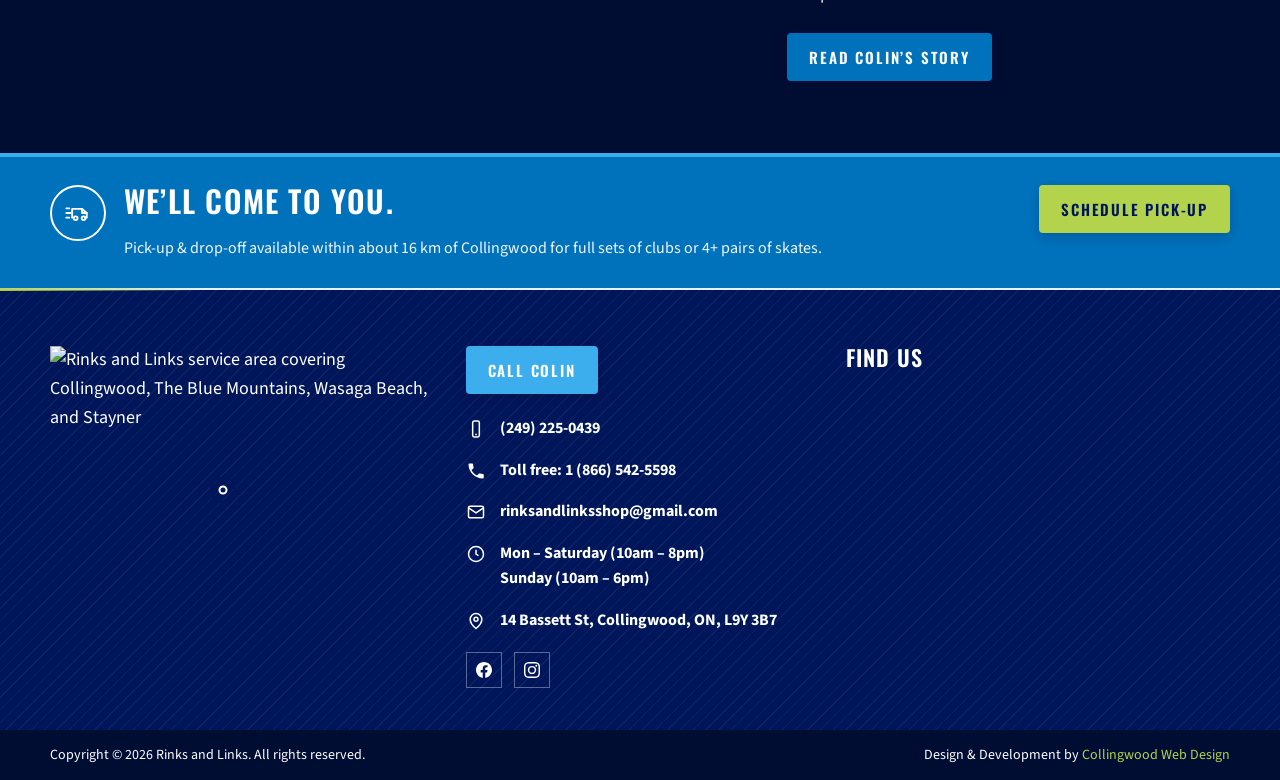
==== commit de4ce6a2: "Update preview with Golf/Hockey SEO headers, Call Colin CTAs, and layout polish. Co-authored-by: Cur" ====
--- a/index.html
+++ b/index.html
@@ -43,11 +43,11 @@
         <a href="rinks.html">Hockey Services</a>
         <a href="#about">About Colin</a>
         <a href="contact.html">Contact</a>
-        <a class="nav-call btn btn-lime" href="tel:+12492250439">Call Today</a>
+        <a class="nav-call btn btn-lime" href="tel:+12492250439">Call Colin</a>
       </nav>
       <div class="header-cta">
         <a class="phone" href="tel:+12492250439">(249) 225-0439</a>
-        <a class="btn btn-lime" href="tel:+12492250439">Call Today</a>
+        <a class="btn btn-lime" href="tel:+12492250439">Call Colin</a>
       </div>
     </div>
   </header>
@@ -78,9 +78,9 @@
           <ul class="split__list">
             <li>Grip Install</li>
             <li>Customer Supplied Grip Install</li>
-            <li>Save Grip – $15 (20mins / grip)</li>
-            <li>Re-shaft</li>
-            <li>Shaft Extension</li>
+            <li>Save Grip</li>
+            <li>Reshafting</li>
+            <li>Shaft Extensions</li>
           </ul>
         </div>
         <p class="split__note">Price list and approx. times for services (Prices are subject to HST).</p>
@@ -114,7 +114,7 @@
             <li>Skate Profiling – Coming Fall 2026</li>
             <li>Rivet Repair</li>
             <li>Holder Replacement</li>
-            <li>Loyalty card – stamp card</li>
+            <li>Skate Sharpening Loyalty Card</li>
           </ul>
         </div>
         <p class="split__note">Price list and approx. times for services (Prices are subject to HST).</p>
@@ -192,7 +192,7 @@
               </article>
               <article class="review-card">
                 <div class="stars">★★★★★</div>
-                <h3>enza giordano</h3>
+                <h3>Enza Giordano</h3>
                 <p>His skate sharpening skills are second to none. Colin makes sure the edges are perfectly even and tailored to your skating style. You can tell he truly cares about the quality of his work.</p>
               </article>
               <article class="review-card">
@@ -245,7 +245,7 @@
           </span>
           <div class="pickup-copy">
             <h2>We’ll come to you.</h2>
-            <p>Pick-up &amp; drop-off available within 10 miles of Collingwood for full sets of clubs or 4+ pairs of skates.</p>
+            <p>Pick-up &amp; drop-off available within about 16 km of Collingwood for full sets of clubs or 4+ pairs of skates.</p>
           </div>
         </div>
         <a class="btn btn-lime" href="mailto:rinksandlinksshop@gmail.com?subject=Schedule%20pick-up">Schedule pick-up</a>
@@ -266,7 +266,7 @@
         </span>
       </div>
       <div class="footer-contact">
-        <a class="btn btn-sky footer-call" href="tel:+12492250439">Call Today</a>
+        <a class="btn btn-sky footer-call" href="tel:+12492250439">Call Colin</a>
         <ul class="contact-list">
           <li>
             <svg viewBox="0 0 24 24" fill="none" stroke="currentColor" stroke-width="1.8" aria-hidden="true"><rect x="8" y="2.5" width="8" height="19" rx="2"/><path d="M11 18.5h2"/></svg>
--- a/css/styles.css
+++ b/css/styles.css
@@ -1114,6 +1114,16 @@
   margin-bottom: 4px;
 }
 
+.pickup-kicker {
+  margin: 0 0 6px;
+  font-family: var(--font-display);
+  font-size: 13px;
+  font-weight: 700;
+  letter-spacing: 0.16em;
+  text-transform: uppercase;
+  color: var(--lime);
+}
+
 .pickup p {
   max-width: 52rem;
   font-size: 16px;
@@ -1156,7 +1166,7 @@
     grid-row: 1;
   }
 
-  .pickup p {
+  .pickup p:not(.pickup-kicker) {
     grid-column: 2;
     grid-row: 2;
   }
@@ -1165,6 +1175,30 @@
     grid-column: 3;
     grid-row: 1;
     justify-self: end;
+  }
+
+  .pickup:has(.pickup-kicker) .row {
+    grid-template-rows: auto auto auto;
+    row-gap: 2px;
+  }
+
+  .pickup-kicker {
+    grid-column: 2;
+    grid-row: 1;
+  }
+
+  .pickup:has(.pickup-kicker) h2 {
+    grid-row: 2;
+    margin-bottom: 2px;
+  }
+
+  .pickup:has(.pickup-kicker) p:not(.pickup-kicker) {
+    grid-row: 3;
+  }
+
+  .pickup:has(.pickup-kicker) .btn {
+    grid-row: 1 / -1;
+    align-self: center;
   }
 }
 
@@ -1258,7 +1292,12 @@
   padding-bottom: 56px;
 }
 
-.links-board__copy h1 {
+.links-board__head {
+  grid-column: 1 / -1;
+}
+
+.links-board__copy h1,
+.links-board__head h1 {
   color: var(--white);
   font-size: clamp(2rem, 4vw, 2.8rem);
   letter-spacing: 0.06em;
@@ -1269,6 +1308,24 @@
   display: inline-block;
   width: auto;
   max-width: 100%;
+}
+
+.links-board__kicker {
+  margin: 0 0 10px;
+  font-family: var(--font-display);
+  font-size: clamp(1.05rem, 2vw, 1.25rem);
+  font-weight: 600;
+  letter-spacing: 0.06em;
+  text-transform: uppercase;
+  color: var(--lime);
+}
+
+.links-board__intro {
+  margin: 0;
+  font-size: 17px;
+  line-height: 1.5;
+  max-width: none;
+  color: rgba(255, 255, 255, 0.9);
 }
 
 .check-list {
@@ -1322,6 +1379,27 @@
   max-width: 40rem;
 }
 
+.links-board__grips {
+  margin-top: 8px;
+  padding-top: 28px;
+  border-top: 2px solid rgba(255, 255, 255, 0.16);
+}
+
+.links-board__grips h2 {
+  margin: 0 0 8px;
+  font-size: clamp(1.35rem, 2.4vw, 1.7rem);
+  letter-spacing: 0.04em;
+  color: var(--lime);
+}
+
+.links-board__grips p {
+  margin: 0 0 18px;
+  font-size: 17px;
+  line-height: 1.45;
+  color: rgba(255, 255, 255, 0.9);
+  max-width: 36rem;
+}
+
 .links-board__actions {
   display: flex;
   flex-direction: column;
@@ -1344,10 +1422,17 @@
 
 .links-process {
   display: grid;
-  grid-template-columns: minmax(0, 1fr) auto;
-  gap: 16px;
-  align-items: stretch;
+  grid-template-columns: 1fr;
+  gap: 18px;
+  align-content: start;
   min-height: 100%;
+}
+
+.links-process__heading {
+  margin: 0;
+  font-size: clamp(1.35rem, 2.4vw, 1.7rem);
+  letter-spacing: 0.04em;
+  color: var(--lime);
 }
 
 .links-process__img {
@@ -1372,21 +1457,21 @@
   display: flex;
   align-items: center;
   justify-content: center;
-}
-
-/* Rinks board (match live RINKS / Hockey Services page) */
+  gap: 14px;
+}
+
+/* Rinks board (Hockey Services — same head + two-column layout as Links) */
 .rinks-board__grid {
-  grid-template-columns: auto minmax(0, 1.15fr) minmax(260px, 0.9fr);
-  gap: 40px 36px;
-}
-
-.rinks-board__vert {
+  grid-template-columns: minmax(0, 1.15fr) minmax(260px, 0.9fr);
+  gap: 40px 48px;
+}
+
+.rinks-board .links-board__head h1 {
+  border-bottom-color: var(--sky);
+}
+
+.rinks-board .links-board__kicker {
   color: var(--sky);
-  grid-row: 1 / -1;
-}
-
-.rinks-board .links-board__copy h1 {
-  border-bottom-color: var(--sky);
 }
 
 .check-list--rinks {
@@ -1414,6 +1499,14 @@
   font-weight: 700;
   letter-spacing: 0.04em;
   text-transform: none;
+}
+
+.check-list__title--links {
+  color: var(--lime);
+}
+
+.check-list__body {
+  display: block;
 }
 
 .check-list__sub {
@@ -2000,14 +2093,6 @@
   .map-hotspot {
     top: 45%;
   }
-
-  .links-process {
-    grid-template-columns: minmax(0, 1fr) auto;
-  }
-
-  .links-process__vert {
-    font-size: clamp(2.8rem, 14vw, 4.5rem);
-  }
 }
 
   .split__vert,
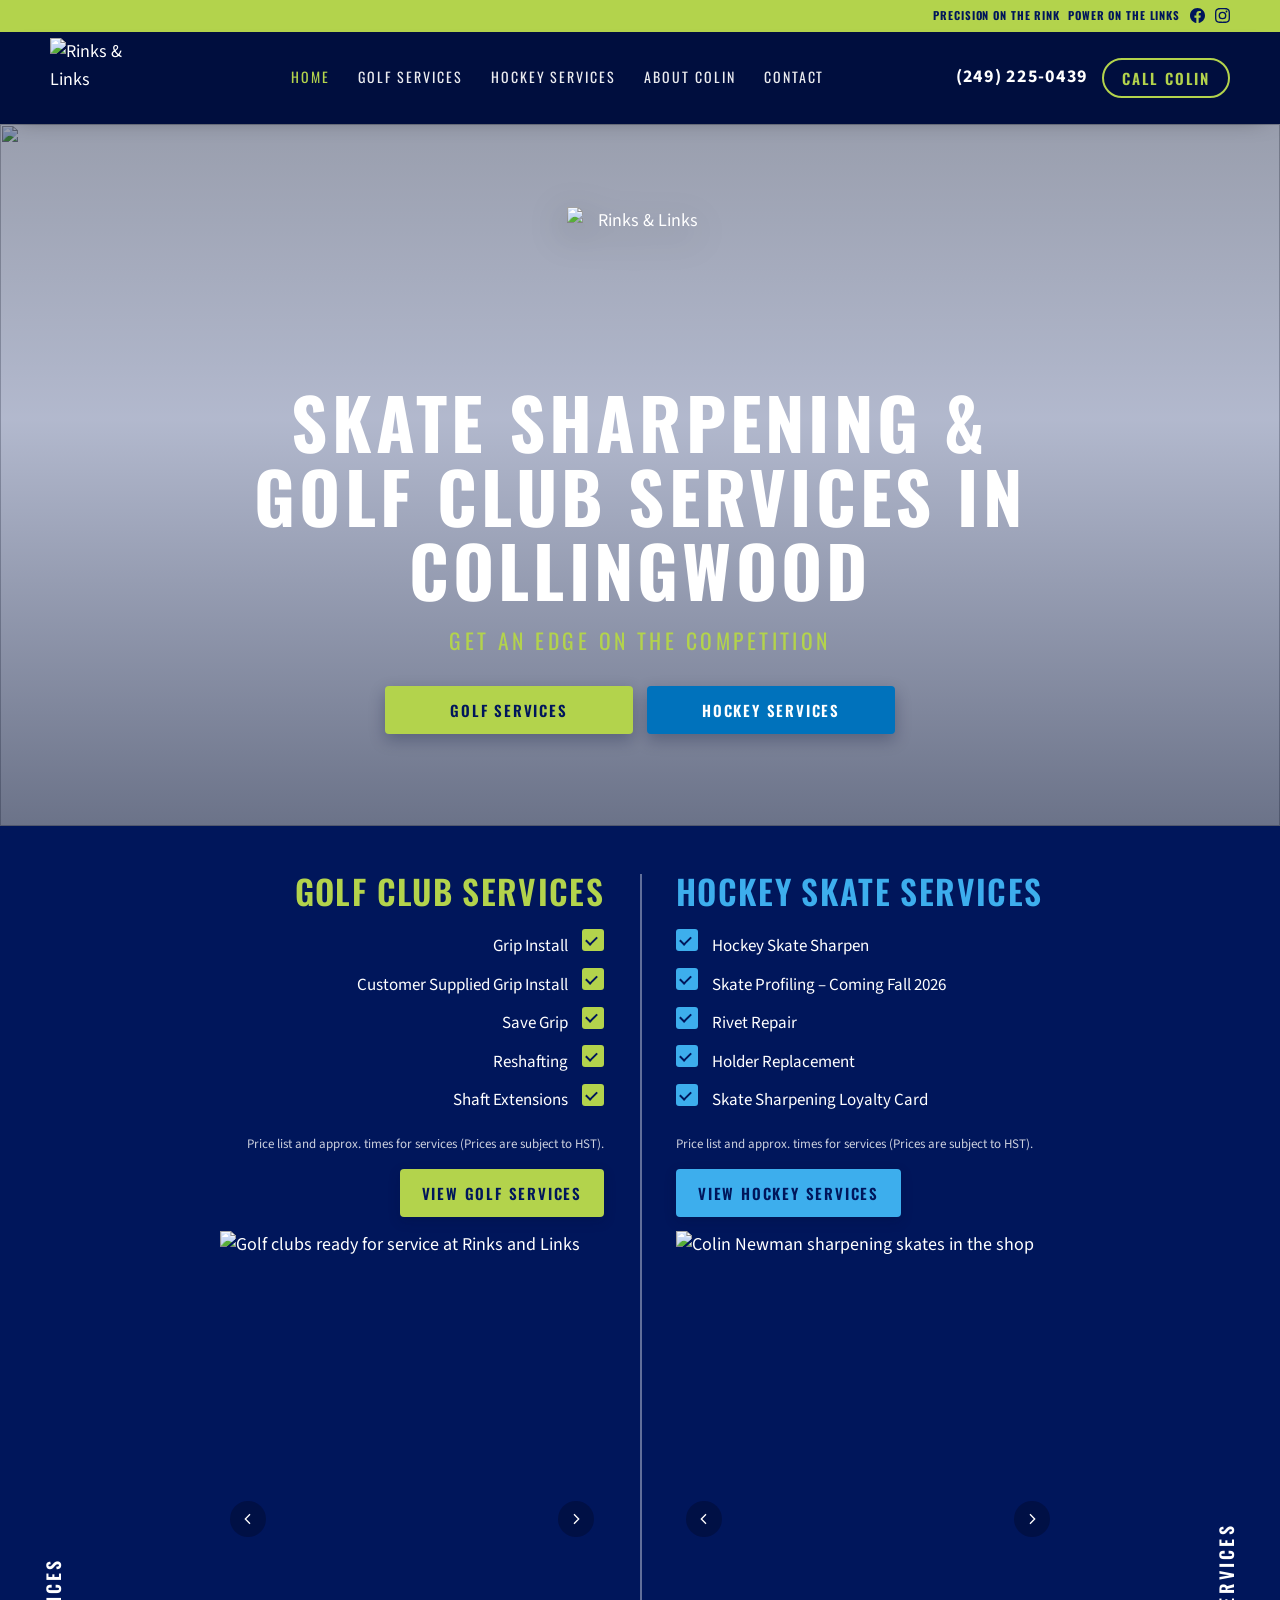
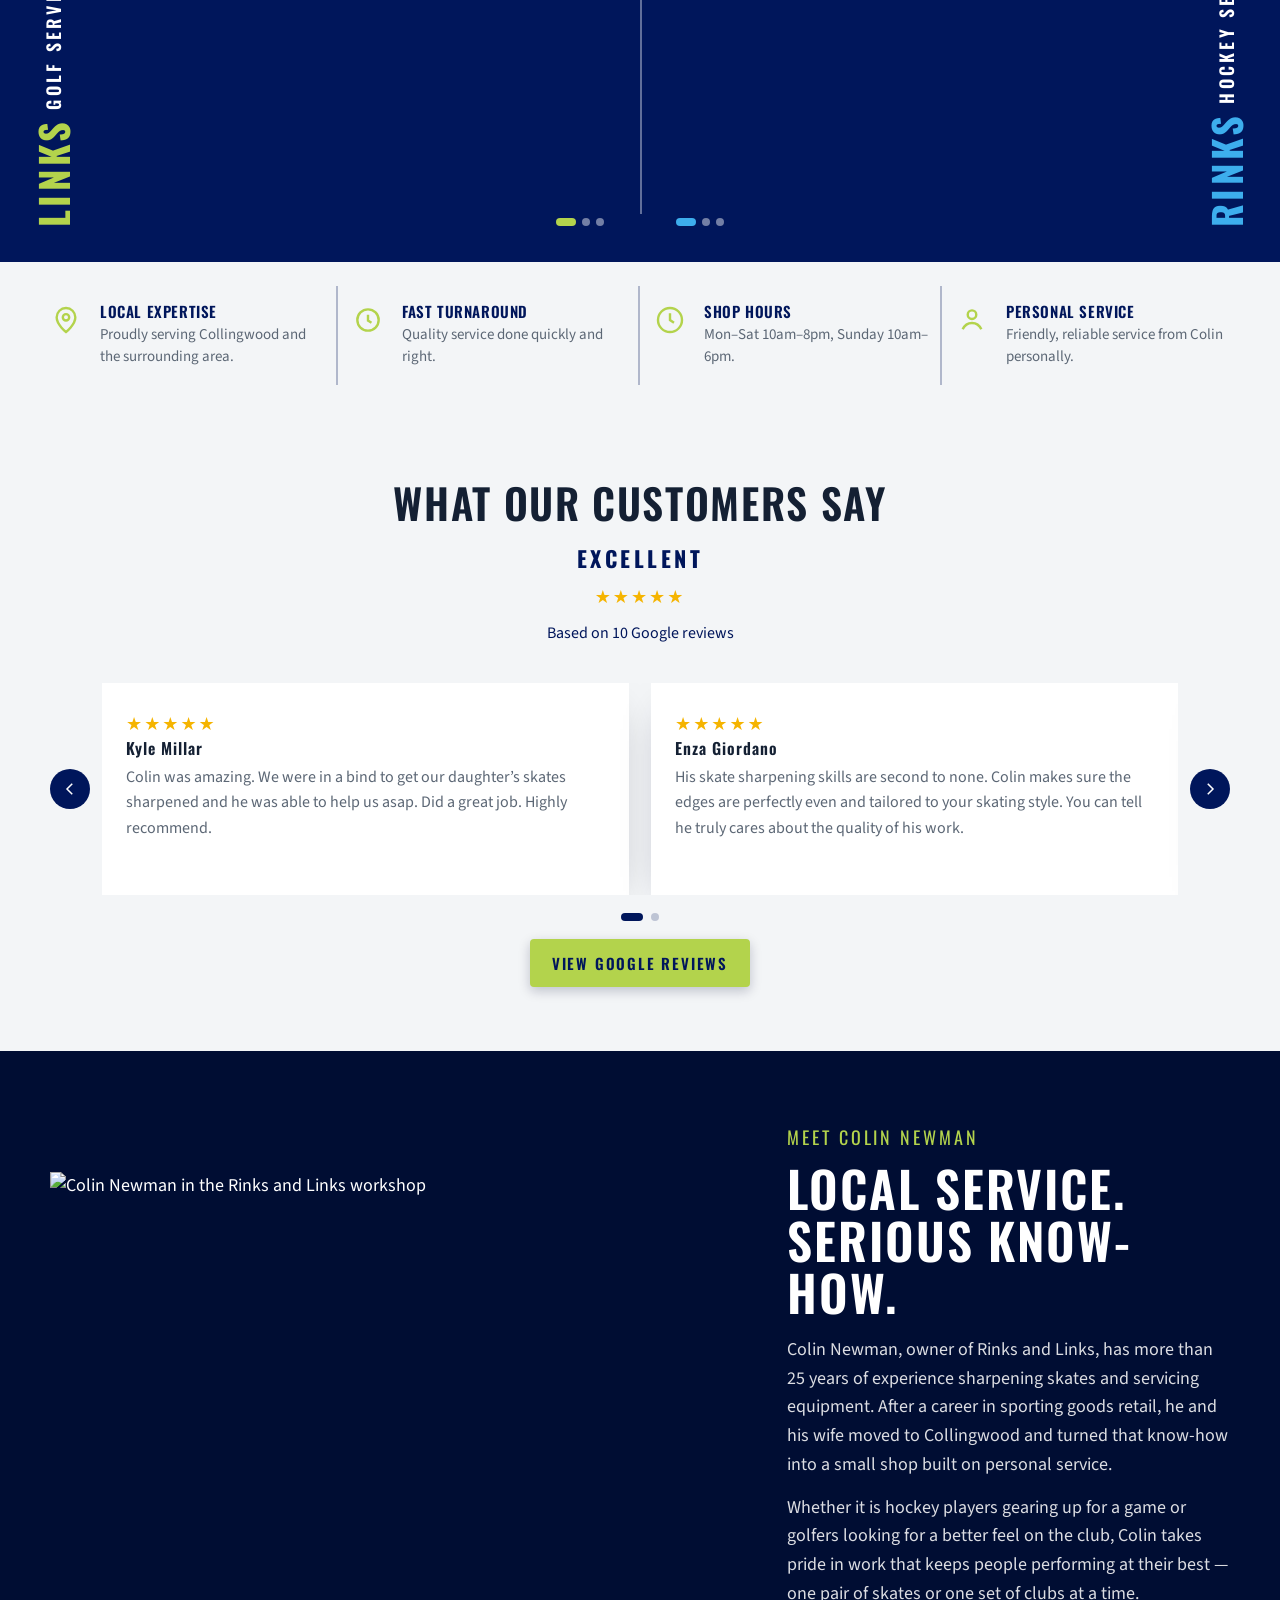
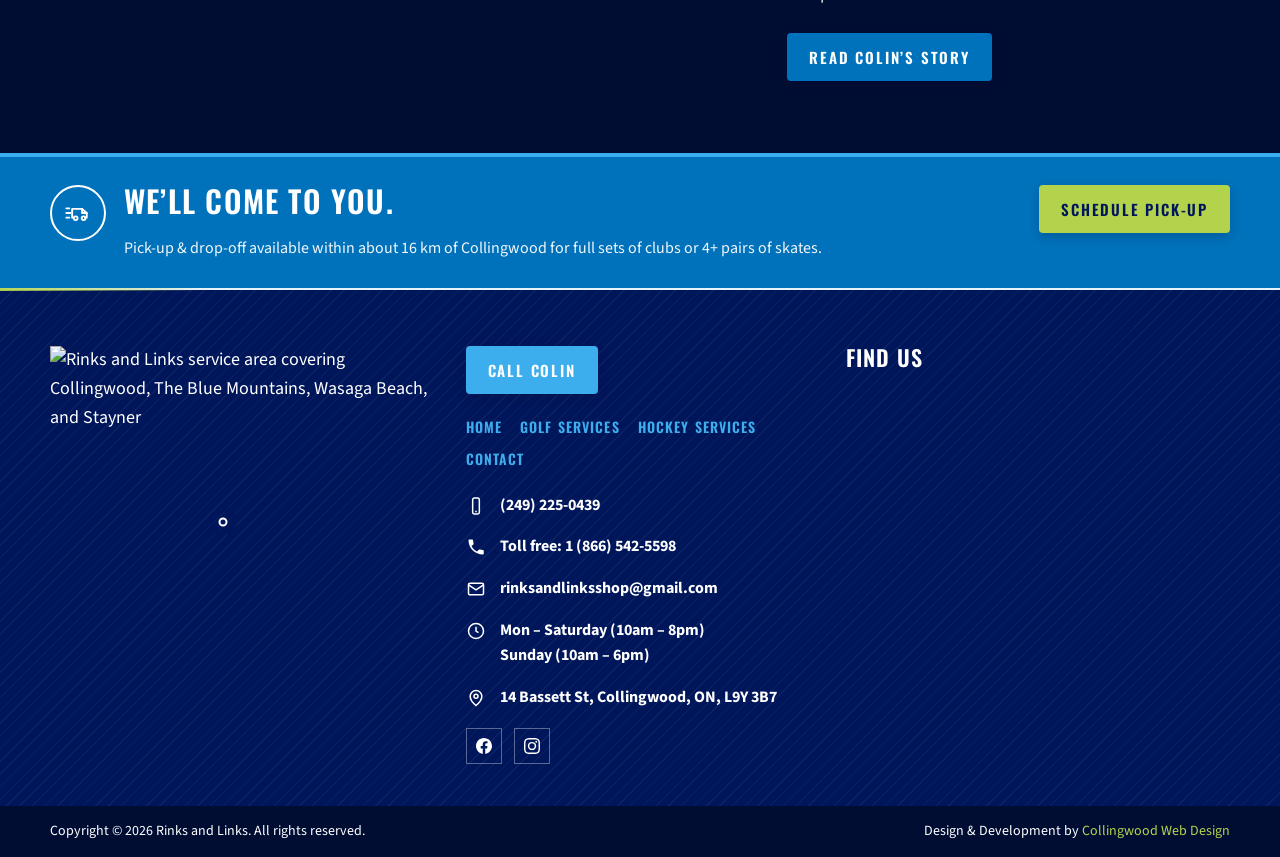
==== commit 9a6e1994: "Sync SEO pack, polished titles, footer nav, and LocalBusiness schema. Co-authored-by: Cursor <cursor" ====
--- a/index.html
+++ b/index.html
@@ -3,17 +3,120 @@
 <head>
   <meta charset="utf-8" />
   <meta name="viewport" content="width=device-width, initial-scale=1" />
-  <title>Rinks &amp; Links | Skate sharpening &amp; golf club services in Collingwood</title>
+  <title>Skate Sharpening &amp; Golf in Collingwood | Rinks &amp; Links</title>
   <meta name="description" content="Professional skate sharpening and golf club services in Collingwood. Grip installs, shaft work, rivet repair, and convenient pick-up and drop-off." />
+  <link rel="canonical" href="https://rinksandlinksshop.com/" />
   <link rel="icon" href="https://media.cwd-cdn.com/rinks-and-links-shop/images/favicon.jpg" type="image/jpeg" />
   <link rel="preconnect" href="https://fonts.googleapis.com" />
   <link rel="preconnect" href="https://fonts.gstatic.com" crossorigin />
   <link rel="preconnect" href="https://media.cwd-cdn.com" crossorigin />
   <link href="https://fonts.googleapis.com/css2?family=Oswald:wght@500;600;700&family=Source+Sans+3:wght@400;600;700&display=swap" rel="stylesheet" />
   <link rel="stylesheet" href="css/styles.css" />
-  <meta property="og:title" content="Rinks &amp; Links | Collingwood" />
-  <meta property="og:description" content="Get an edge on the competition. Professional skate and golf club services in Collingwood." />
+  <meta property="og:type" content="website" />
+  <meta property="og:site_name" content="Rinks &amp; Links" />
+  <meta property="og:locale" content="en_CA" />
+  <meta property="og:url" content="https://rinksandlinksshop.com/" />
+  <meta property="og:title" content="Skate Sharpening &amp; Golf in Collingwood | Rinks &amp; Links" />
+  <meta property="og:description" content="Professional skate sharpening and golf club services in Collingwood. Grip installs, shaft work, rivet repair, and convenient pick-up and drop-off." />
   <meta property="og:image" content="https://media.cwd-cdn.com/rinks-and-links-shop/images/hero-summer.jpg" />
+  <meta property="og:image:width" content="1920" />
+  <meta property="og:image:height" content="1080" />
+  <meta property="og:image:alt" content="Rinks and Links shop in Collingwood — skate sharpening and golf club services" />
+  <meta name="twitter:card" content="summary_large_image" />
+  <meta name="twitter:title" content="Skate Sharpening &amp; Golf in Collingwood | Rinks &amp; Links" />
+  <meta name="twitter:description" content="Professional skate sharpening and golf club services in Collingwood. Grip installs, shaft work, rivet repair, and convenient pick-up and drop-off." />
+  <meta name="twitter:image" content="https://media.cwd-cdn.com/rinks-and-links-shop/images/hero-summer.jpg" />
+  <script type="application/ld+json">
+  {
+    "@context": "https://schema.org",
+    "@type": "LocalBusiness",
+    "@id": "https://rinksandlinksshop.com/#business",
+    "name": "Rinks and Links",
+    "alternateName": "Rinks & Links Shop",
+    "url": "https://rinksandlinksshop.com/",
+    "image": "https://media.cwd-cdn.com/rinks-and-links-shop/images/logo-standing.png",
+    "logo": "https://media.cwd-cdn.com/rinks-and-links-shop/images/logo-355.png",
+    "description": "Professional skate sharpening and golf club services in Collingwood, Ontario — personally handled by Colin Newman.",
+    "telephone": "+1-249-225-0439",
+    "email": "rinksandlinksshop@gmail.com",
+    "priceRange": "$$",
+    "address": {
+      "@type": "PostalAddress",
+      "streetAddress": "14 Bassett St",
+      "addressLocality": "Collingwood",
+      "addressRegion": "ON",
+      "postalCode": "L9Y 3B7",
+      "addressCountry": "CA"
+    },
+    "geo": {
+      "@type": "GeoCoordinates",
+      "latitude": 44.47859,
+      "longitude": -80.23521
+    },
+    "openingHoursSpecification": [
+      {
+        "@type": "OpeningHoursSpecification",
+        "dayOfWeek": ["Monday", "Tuesday", "Wednesday", "Thursday", "Friday", "Saturday"],
+        "opens": "10:00",
+        "closes": "20:00"
+      },
+      {
+        "@type": "OpeningHoursSpecification",
+        "dayOfWeek": "Sunday",
+        "opens": "10:00",
+        "closes": "18:00"
+      }
+    ],
+    "areaServed": [
+      { "@type": "City", "name": "Collingwood" },
+      { "@type": "City", "name": "The Blue Mountains" },
+      { "@type": "City", "name": "Wasaga Beach" },
+      { "@type": "City", "name": "Stayner" },
+      {
+        "@type": "GeoCircle",
+        "geoMidpoint": {
+          "@type": "GeoCoordinates",
+          "latitude": 44.47859,
+          "longitude": -80.23521
+        },
+        "geoRadius": "16000"
+      }
+    ],
+    "sameAs": [
+      "https://www.facebook.com/rinksandlinksshop",
+      "https://www.instagram.com/rinksandlinks/",
+      "https://enterprisecentre.ca/from-passion-to-pro-service-meet-colin-newman-of-rinks-and-links/"
+    ],
+    "founder": {
+      "@type": "Person",
+      "name": "Colin Newman"
+    },
+    "hasOfferCatalog": {
+      "@type": "OfferCatalog",
+      "name": "Skate and golf club services",
+      "itemListElement": [
+        {
+          "@type": "OfferCatalog",
+          "name": "Hockey skate services",
+          "itemListElement": [
+            { "@type": "Offer", "itemOffered": { "@type": "Service", "name": "Hockey skate sharpening", "url": "https://rinksandlinksshop.com/rinks.html" } },
+            { "@type": "Offer", "itemOffered": { "@type": "Service", "name": "Skate profiling", "url": "https://rinksandlinksshop.com/rinks.html" } },
+            { "@type": "Offer", "itemOffered": { "@type": "Service", "name": "Rivet repair", "url": "https://rinksandlinksshop.com/rinks.html" } }
+          ]
+        },
+        {
+          "@type": "OfferCatalog",
+          "name": "Golf club services",
+          "itemListElement": [
+            { "@type": "Offer", "itemOffered": { "@type": "Service", "name": "Golf grip install", "url": "https://rinksandlinksshop.com/links.html" } },
+            { "@type": "Offer", "itemOffered": { "@type": "Service", "name": "Reshafting", "url": "https://rinksandlinksshop.com/links.html" } },
+            { "@type": "Offer", "itemOffered": { "@type": "Service", "name": "Shaft extensions", "url": "https://rinksandlinksshop.com/links.html" } }
+          ]
+        }
+      ]
+    }
+  }
+  </script>
 </head>
 <body>
   <a class="skip" href="#main">Skip to content</a>
@@ -41,7 +144,7 @@
         <a href="index.html" aria-current="page">Home</a>
         <a href="links.html">Golf Services</a>
         <a href="rinks.html">Hockey Services</a>
-        <a href="#about">About Colin</a>
+        <a href="https://enterprisecentre.ca/from-passion-to-pro-service-meet-colin-newman-of-rinks-and-links/" target="_blank" rel="noopener">About Colin</a>
         <a href="contact.html">Contact</a>
         <a class="nav-call btn btn-lime" href="tel:+12492250439">Call Colin</a>
       </nav>
@@ -58,8 +161,8 @@
       <div class="hero__shade"></div>
       <div class="hero__content">
         <img class="hero__logo" src="https://media.cwd-cdn.com/rinks-and-links-shop/images/logo-standing.png" width="862" height="926" alt="Rinks &amp; Links" />
-        <h1>Get an edge on the competition</h1>
-        <p class="hero__sub">Professional skate &amp; golf club services in Collingwood</p>
+        <h1>Skate sharpening &amp; golf club services in Collingwood</h1>
+        <p class="hero__sub">Get an edge on the competition</p>
         <div class="hero__actions">
           <a class="btn btn-lime" href="links.html">Golf Services</a>
           <a class="btn btn-blue" href="rinks.html">Hockey Services</a>
@@ -267,6 +370,12 @@
       </div>
       <div class="footer-contact">
         <a class="btn btn-sky footer-call" href="tel:+12492250439">Call Colin</a>
+        <nav class="footer-nav" aria-label="Footer">
+          <a href="index.html" aria-current="page">Home</a>
+          <a href="links.html">Golf Services</a>
+          <a href="rinks.html">Hockey Services</a>
+          <a href="contact.html">Contact</a>
+        </nav>
         <ul class="contact-list">
           <li>
             <svg viewBox="0 0 24 24" fill="none" stroke="currentColor" stroke-width="1.8" aria-hidden="true"><rect x="8" y="2.5" width="8" height="19" rx="2"/><path d="M11 18.5h2"/></svg>
--- a/css/styles.css
+++ b/css/styles.css
@@ -1848,6 +1848,27 @@
   filter: none;
 }
 
+.footer-nav {
+  display: flex;
+  flex-wrap: wrap;
+  gap: 10px 18px;
+  margin: 0 0 22px;
+}
+
+.footer-nav a {
+  color: var(--sky);
+  text-decoration: none;
+  font-family: var(--font-display);
+  font-size: 14px;
+  font-weight: 600;
+  letter-spacing: 0.08em;
+  text-transform: uppercase;
+}
+
+.footer-nav a:hover {
+  color: var(--lime);
+}
+
 .contact-list {
   list-style: none;
   margin: 0;
@@ -2032,6 +2053,8 @@
 
   header.site .bar {
     grid-template-columns: auto 1fr;
+    height: auto;
+    min-height: var(--header-h);
   }
 
   nav.main {
@@ -2040,7 +2063,9 @@
     flex-direction: column;
     align-items: flex-start;
     gap: 14px;
-    padding: 0 0 18px;
+    padding: 12px 0 18px;
+    background: #000e3e;
+    width: 100%;
   }
 
   nav.main.is-open {
